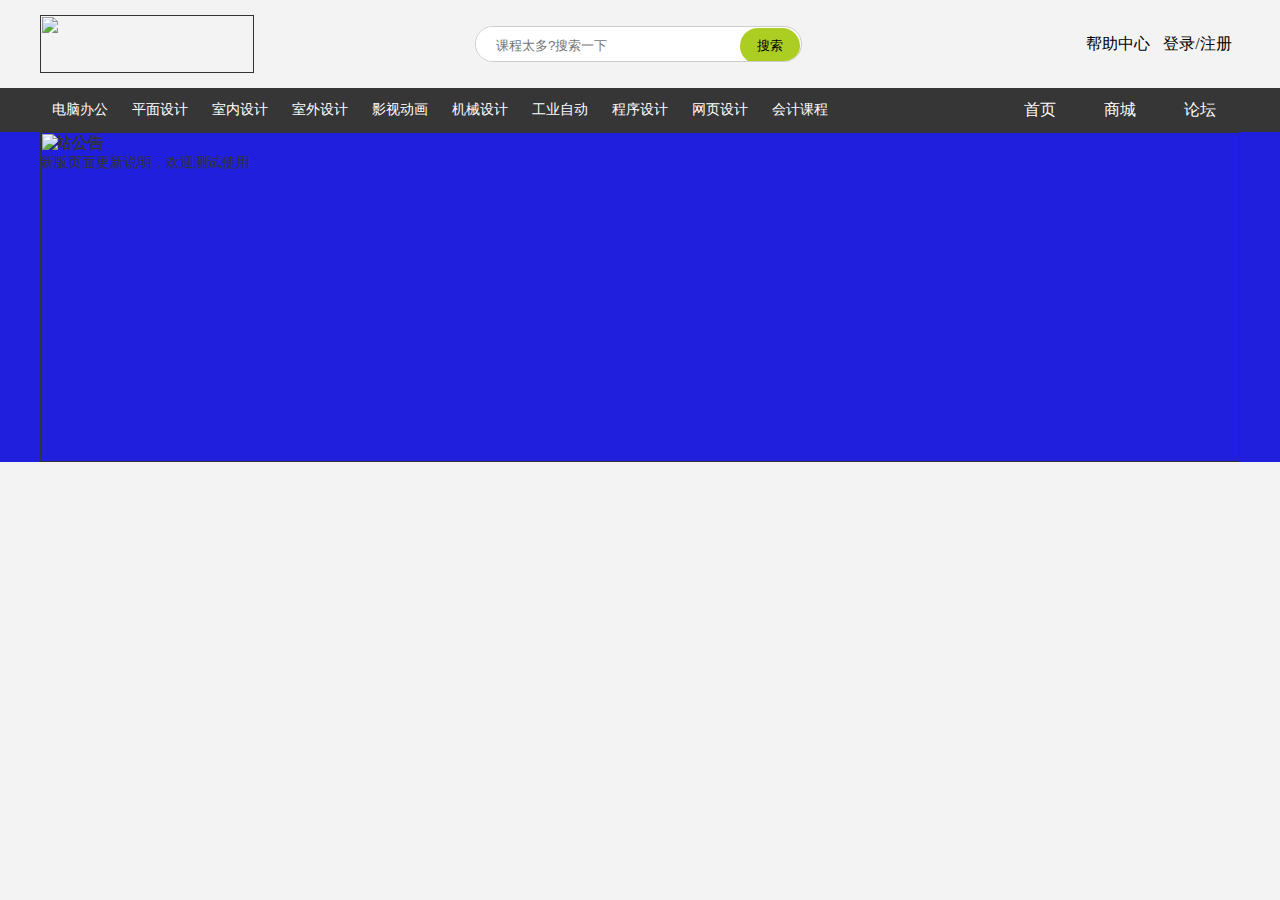
==== 51zxw/51zxw.html @ e31a468f "4-1.2" ====
<!DOCTYPE html>
<html lang="en">
<head>
    <meta charset="UTF-8">
    <meta name="viewport" content="width=device-width, initial-scale=1.0">
    <title>我要自学网</title>
    <link rel="stylesheet" href="css/51zxw.css" />
    <link rel="stylesheet" href="css/reset.css" />
    <script>
         
    </script>
</head>
 <!--模仿网页
        页面分析
        1、页面分区块
        2、找出相同和不同
        3、确定页面宽度
        4、确定字体大小，背景颜色
        5、下载页面中的图片（缓存图片查看器）
    -->
<body>
    <header>
    <!-- logo,搜索框，登录/注册开始  -->
        <div class="content-box h-top">
            <a href="" class="logo"><img src="images/logo.png" width="100%" height="100%"/> </a>
            <form  class="search" method="post">
                <input class="ipu1" type="text" placeholder="课程太多?搜索一下">
                <input class="ipu2" type="submit" value="搜索">
            </form>
            <div class="user">
                <a href="#">帮助中心</a>
                <a href="#">登录/注册</a> 
            </div>
        </div>
    <!-- logo,搜索框，登录/注册结束  -->
    <!-- 导航 start-->
    <nav>
        <div class="content-box nav-box">
            <div class="nav-l">
                <a href="#">电脑办公</a>
                <a href="#">平面设计</a>
                <a href="#">室内设计</a>
                <a href="#">室外设计</a>
                <a href="#">影视动画</a>
                <a href="#">机械设计</a>
                <a href="#">工业自动</a>
                <a href="#">程序设计</a>
                <a href="#">网页设计</a>
                <a href="#">会计课程</a>
            </div>
            <div class="nav-r">
                <a href="#">首页</a>
                <a href="#">商城</a>
                <a href="#">论坛</a>
            </div>
        </div>
    </nav> 
    <!-- 导航 end  -->
    </header>
        <!-- 幻灯片布局（暂时用css代替js) +公告栏-->
        <div class="cs">
            <div class="content-box">
                <div class="hdp-img">
                    <a href="" class="f1">
                        <img src="images/202007250214241206.jpg" 
                        width="100%" height="100%" />
                    </a>
                    <a href="" class="f2">
                        <img src="images/202007061152240052.jpg" 
                        width="100%" height="100%" />
                    </a>
                    <a href="" class="f3">
                        <img src="images/202007200146133189.jpg" 
                        width="100%" height="100%" />
                    </a>
                </div>
                <div class="wzgg">
                    <h3>网站公告</h3>
                    <ul>
                        <li><a href="#">新版页面更新说明，欢迎测试使用</a></li>
                    </ul>
                </div>
            </div>
        <!-- 幻灯片布局结束 -->   
        <!-- /* 课程分类  开始 */ -->
            <!-- <div class="ycpxb content-box">
                <a href="#"></a>
                <a href="#"></a>
                <a href="#"></a>
                <a href="#"></a>
                <a href="#"></a>
            </div> -->
        <!-- /* 课程分类  结束*/ -->
</body>
</html>
---- 51zxw/css/51zxw.css ----
body{
    background-color: #f3f3f3;font-size: 14px;
}
/*特殊——自己加的*/

/*公共样式——class*/
.content-box{
    width: 1200px;margin: 0 auto;
}
/* 公共样式 */

/* logo,搜索框，登录/注册开始   */
.h-top{
    height: 88px;position: relative;
}
.h-top .logo{
    height: 58px;width: 214px;display: block;
    position: absolute;
    left:0;top:15px;
}
.h-top .search{
    width: 327px;height: 36px;border: 1px solid #ccc;
    border-radius: 18px 18px 18px 18px;
    background: #fff;
    position: absolute;
    left:50%;margin-left: -165px;top: 26px;
    overflow: hidden;
}
.h-top .search .ipu1{
    width: 260px;height: 36px;border: none;padding: 0 20px;
}
.h-top .search .ipu2{
    width: 60px;height: 36px;border: none;border-radius: 20px;
    background: #acce22;
}
.h-top .user{
    width: 160px;height: 28px;line-height: 28px;
    position: absolute;
    right: 0;
    top:30px;
}
.h-top .user a{
    display: inline-block;width: 76px;height: 28px;text-align: center;
    font-size: 16px;color: #000;
}
/* logo,搜索框，登录/注册结束 */
/* 导航 start*/
nav{
    background: #363636;
}
nav .nav-box{
    height: 44px;line-height: 44px;text-align: center;
}
.nav-box .nav-l{
    width: 800px;
}
.nav-box a{
    display: block;float: left;
    width: 80px;height: 44px;
    color: #fff;
}
.nav-box .nav-l{
    float: left;
}
.nav-box .nav-l a:hover{
    font-size: 16px;color: #00aeff;
}
.nav-box .nav-r{
    width: 240px;float: right;
}
.nav-box .nav-r a{
    font-size: 16px;
}
.nav-box .nav-r a:hover{
    background: #ca3333;
}
/* 幻灯片开始 */
.cs{
    background: rgb(31, 31, 221);
}
.cs .content-box{
    height: 330px;overflow: hidden;position: relative;
}
.hdp-img{
    width: 3600px;position: absolute;left: 0;
}
.hdp-img a{
    display: block;width: 1200px;height: 330px;
}
/* 幻灯片结束 */
/* 导航 end */
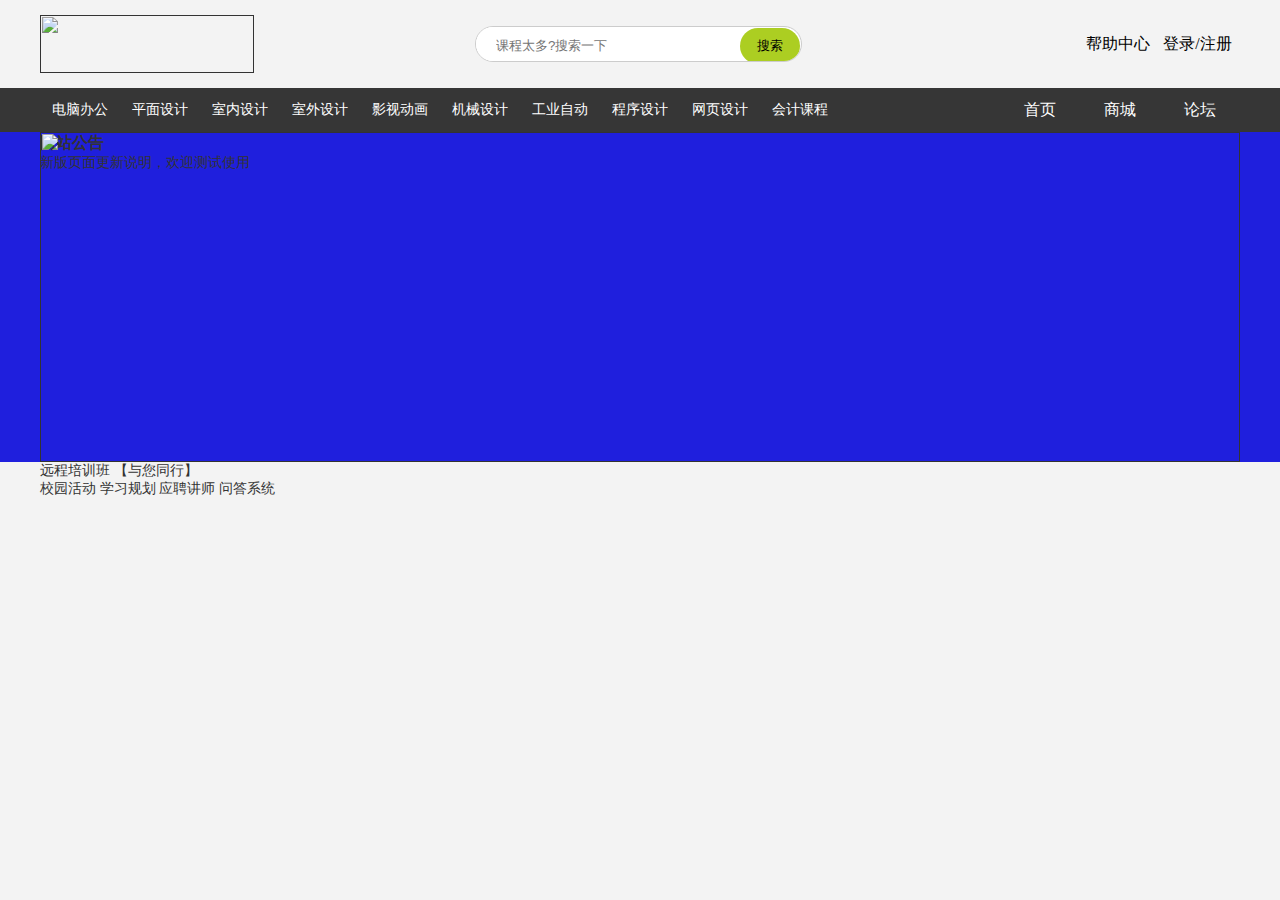
==== commit 0ef76971: "4-1.3" ====
--- a/51zxw/51zxw.html
+++ b/51zxw/51zxw.html
@@ -81,15 +81,26 @@
                     </ul>
                 </div>
             </div>
+        </div>
         <!-- 幻灯片布局结束 -->   
         <!-- /* 课程分类  开始 */ -->
-            <!-- <div class="ycpxb content-box">
-                <a href="#"></a>
-                <a href="#"></a>
-                <a href="#"></a>
-                <a href="#"></a>
-                <a href="#"></a>
-            </div> -->
+            <div class="ycpxb content-box">
+                <a href="#">
+                   <span>远程培训班</span> 
+                </a>
+                <a href="#">
+                    <span>【与您同行】<br>校园活动</span>
+                </a>
+                <a href="#">
+                    <span>学习规划</span>
+                </a>
+                <a href="#">
+                    <span>应聘讲师</span>
+                </a>
+                <a href="#">
+                    <span>问答系统</span>
+                </a>
+            </div>
         <!-- /* 课程分类  结束*/ -->
 </body>
 </html>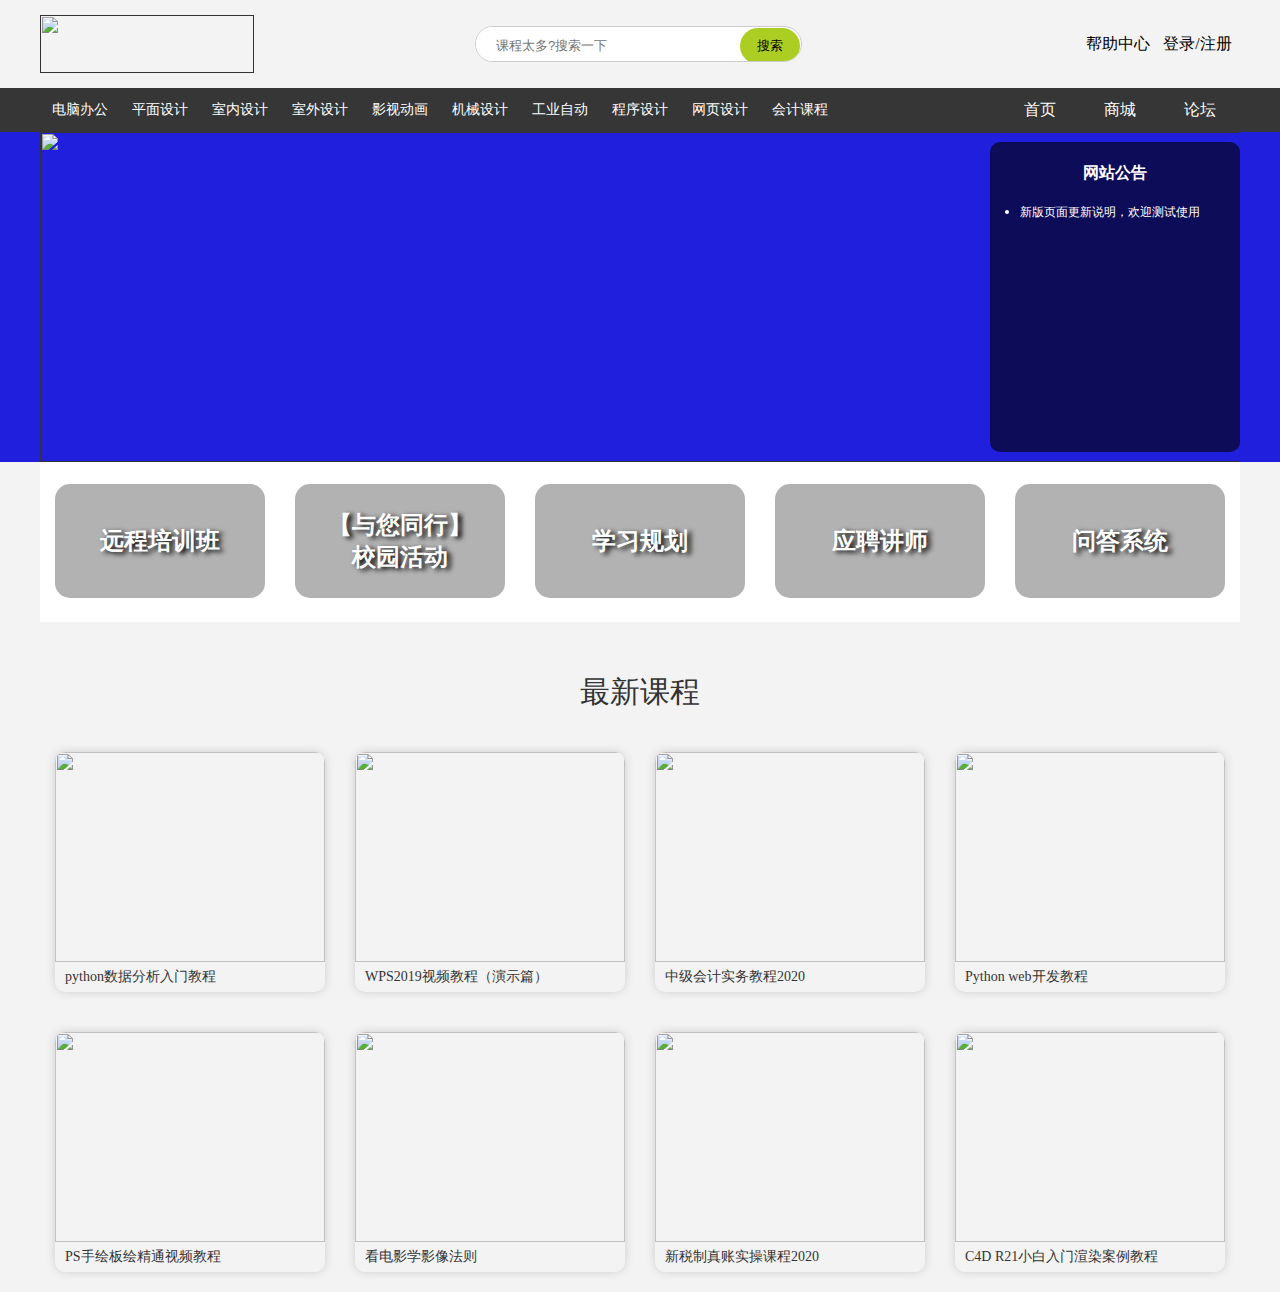
==== commit 233e2348: "6-1.11" ====
--- a/51zxw/51zxw.html
+++ b/51zxw/51zxw.html
@@ -85,22 +85,61 @@
         <!-- 幻灯片布局结束 -->   
         <!-- /* 课程分类  开始 */ -->
             <div class="ycpxb content-box">
-                <a href="#">
+                <a class="a1" href="#">
                    <span>远程培训班</span> 
                 </a>
-                <a href="#">
-                    <span>【与您同行】<br>校园活动</span>
+                <a class="a2" href="#">
+                    <span class="span1">【与您同行】<br>校园活动</span>
                 </a>
-                <a href="#">
+                <a class="a3" href="#">
                     <span>学习规划</span>
                 </a>
-                <a href="#">
+                <a class="a4" href="#">
                     <span>应聘讲师</span>
                 </a>
-                <a href="#">
+                <a class="a5" href="#">
                     <span>问答系统</span>
                 </a>
             </div>
         <!-- /* 课程分类  结束*/ -->
+        <!--最新课程开始 -->
+    <div class="zxkc content-box">
+        <h3 class="m-title">最新课程</h3>
+        <div class="m-list zx-box clearfix">
+            <a href="#">
+                <img src="images/851.jpg">
+                <p>python数据分析入门教程</p>
+            </a>
+            <a href="#">
+                <img src="images/861.jpg">
+                <p>WPS2019视频教程（演示篇）</p>
+            </a>
+            <a href="#">
+                <img src="images/860.jpg">
+                <p>中级会计实务教程2020</p>
+            </a>
+            <a href="#">
+                <img src="images/850.jpg">
+                <p>Python web开发教程</p>
+            </a>
+            <a href="#">
+                <img src="images/859.jpg">
+                <p>PS手绘板绘精通视频教程</p>
+            </a>
+            <a href="#">
+                <img src="images/858.jpg">
+                <p>看电影学影像法则</p>
+            </a>
+            <a href="#">
+                <img src="images/857.jpg">
+                <p>新税制真账实操课程2020</p>
+            </a>
+            <a href="#">
+                <img src="images/849.jpg">
+                <p>C4D R21小白入门渲染案例教程</p>
+            </a>
+        </div>
+    </div>
+        <!-- 最新课程结束 -->
 </body>
 </html>--- a/51zxw/css/51zxw.css
+++ b/51zxw/css/51zxw.css
@@ -6,6 +6,24 @@
 /*公共样式——class*/
 .content-box{
     width: 1200px;margin: 0 auto;
+}
+.m-title{
+    width: 100%;height: 80px;line-height: 80px;text-align: center;font-size: 30px;
+    font-weight: 400;
+    background: url(../images/redline.png) no-repeat center;
+}
+.m-list a{
+    display: block;float: left;border-radius: 10px;box-shadow: 0 0 10px #ccc;
+    overflow: hidden;
+}
+.m-list a p{
+    height: 30px;line-height: 30px;padding: 0 10px;overflow: hidden;
+}
+.m-list a:hover{
+    filter: alpha(opacity=90);
+    -moz-opacity:0.9;
+    opacity:0.9;
+    color: blue;
 }
 /* 公共样式 */
 
@@ -74,6 +92,7 @@
 .nav-box .nav-r a:hover{
     background: #ca3333;
 }
+/* 导航 end */
 /* 幻灯片开始 */
 .cs{
     background: rgb(31, 31, 221);
@@ -87,5 +106,69 @@
 .hdp-img a{
     display: block;width: 1200px;height: 330px;
 }
+/* 网站公告 */
+.cs .content-box .wzgg{
+    height: 310px;width: 250px;background: rgba(0, 0, 0,0.6);
+    border-radius: 10px;
+    position: absolute;right: 0;top: 10px;
+    padding: 20px;
+}
+ .wzgg h3{
+    text-align: center;color: #fff;padding-bottom: 10px;
+ }
+ .cs .content-box .wzgg ul{
+    list-style: disc;color: #fff;padding: 10px;
+ }
+.wzgg ul li a{
+    color: #fff;font-size: 12px;
+}
+/* 网站公告 */
 /* 幻灯片结束 */
-/* 导航 end */
+/* 课程分类开始 */
+.ycpxb{
+    height: 160px;background: #fff;padding-top: 22px;
+}
+.ycpxb a{
+    display: block;
+    width: 210px;height: 114px;float: left;border-radius: 15px;
+    margin: 0 15px;color: #fff;font-size: 24px;font-weight: 700;
+    text-align: center;line-height: 114px;overflow: hidden;
+    background: no-repeat 0 0/100% 100%;
+}
+.ycpxb a:hover{
+    background-size: 110% 110%;color: #fff;
+}
+.ycpxb .a1{
+    background-image: url(../images/otherFun1.jpg);
+}
+.ycpxb .a2{
+    background-image: url(../images/otherFun2.jpg);
+}
+.ycpxb .a3{
+    background-image: url(../images/otherFun3.jpg);
+}
+.ycpxb .a4{
+    background-image: url(../images/otherFun4.jpg);
+}
+.ycpxb .a5{
+    background-image: url(../images/otherFun5.jpg);
+}
+.ycpxb a span{
+    display: block;width: 100%;height: 100%;background: rgba(0, 0, 0,0.3);
+    text-shadow: 4px 2px 5px #000;
+}
+.ycpxb a .span1{
+    line-height: normal;padding-top: 25px;
+}
+/* 课程分类结束*/
+/* 最新课程开始*/
+.zxkc{
+    padding-top: 30px;
+}
+.zx-box a{
+    width: 270px;height: 240px;margin: 20px 15px;
+}
+.zx-box a img{
+    width: 270px;height: 210px;
+}
+/*最新课程结束 */
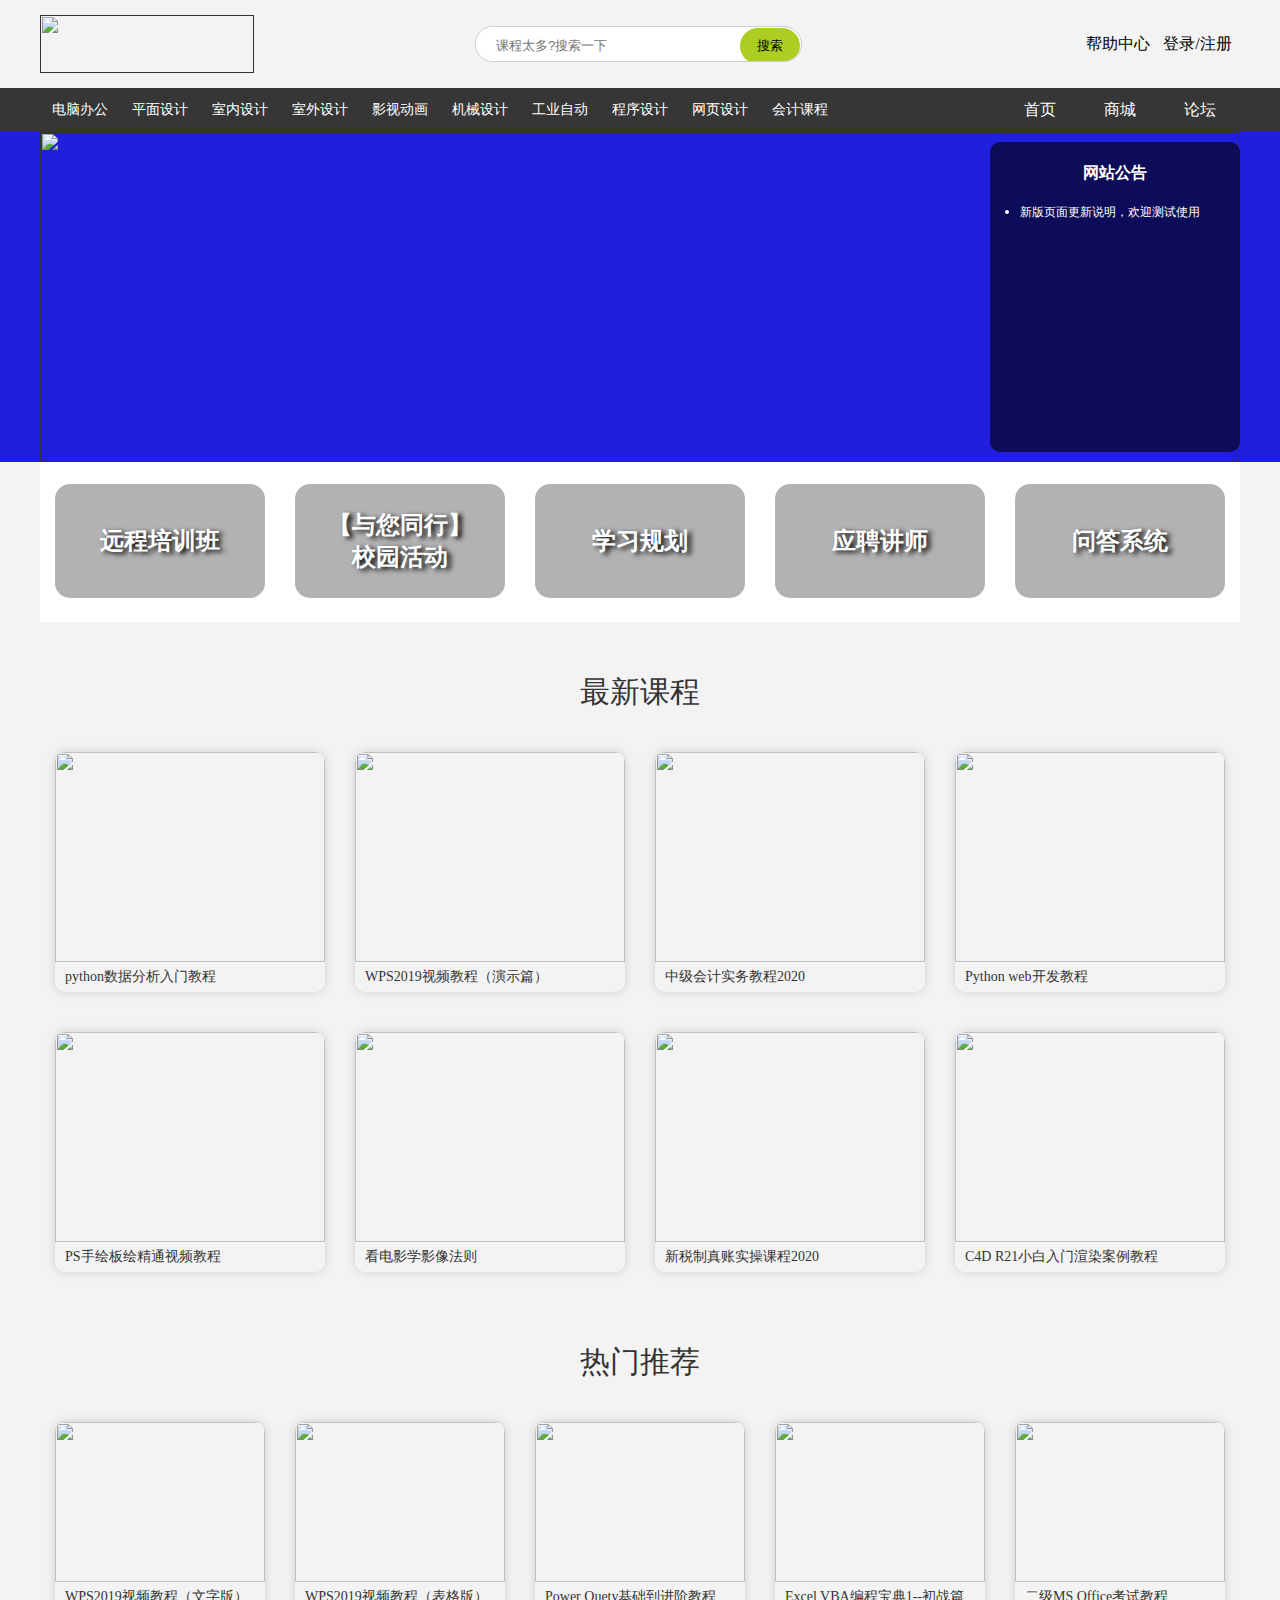
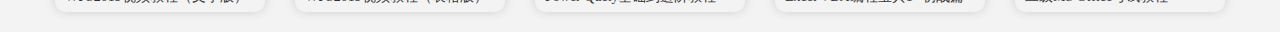
==== commit b1d055d1: "7-1.2" ====
--- a/51zxw/51zxw.html
+++ b/51zxw/51zxw.html
@@ -141,5 +141,32 @@
         </div>
     </div>
         <!-- 最新课程结束 -->
+    <!-- 热门推荐开始 -->
+    <div class="rmtj content-box">
+        <h3 class="m-title">热门推荐</h3>
+        <div class="m-list rm-box clearfix">
+            <a href="#">
+                <img src="images/752.jpg">
+                <p>WPS2019视频教程（文字版）</p>
+            </a>
+            <a href="#">
+                <img src="images/785.jpg">
+                <p>WPS2019视频教程（表格版）</p>
+            </a>
+            <a href="#">
+                <img src="images/770.jpg">
+                <p>Power Quety基础到进阶教程</p>
+            </a>
+            <a href="#">
+                <img src="images/782.jpg">
+                <p>Excel VBA编程宝典1--初战篇</p>
+            </a>
+            <a href="#">
+                <img src="images/724.jpg">
+                <p>二级MS Office考试教程</p>
+            </a>
+        </div>
+    </div>
+    <!-- 热门推荐结束 -->
 </body>
 </html>--- a/51zxw/css/51zxw.css
+++ b/51zxw/css/51zxw.css
@@ -15,6 +15,9 @@
 .m-list a{
     display: block;float: left;border-radius: 10px;box-shadow: 0 0 10px #ccc;
     overflow: hidden;
+}
+.m-list a img{
+    width: 100%;
 }
 .m-list a p{
     height: 30px;line-height: 30px;padding: 0 10px;overflow: hidden;
@@ -169,6 +172,17 @@
     width: 270px;height: 240px;margin: 20px 15px;
 }
 .zx-box a img{
-    width: 270px;height: 210px;
+    height: 210px;
 }
 /*最新课程结束 */
+/* 热门推荐开始 */
+.rmtj{
+    padding-top: 30px;
+}
+.rm-box a{
+    width: 210px;height: 190px;margin: 20px 15px;
+}
+.rm-box a img{
+    height: 160px;
+}
+/* 热门推荐结束 */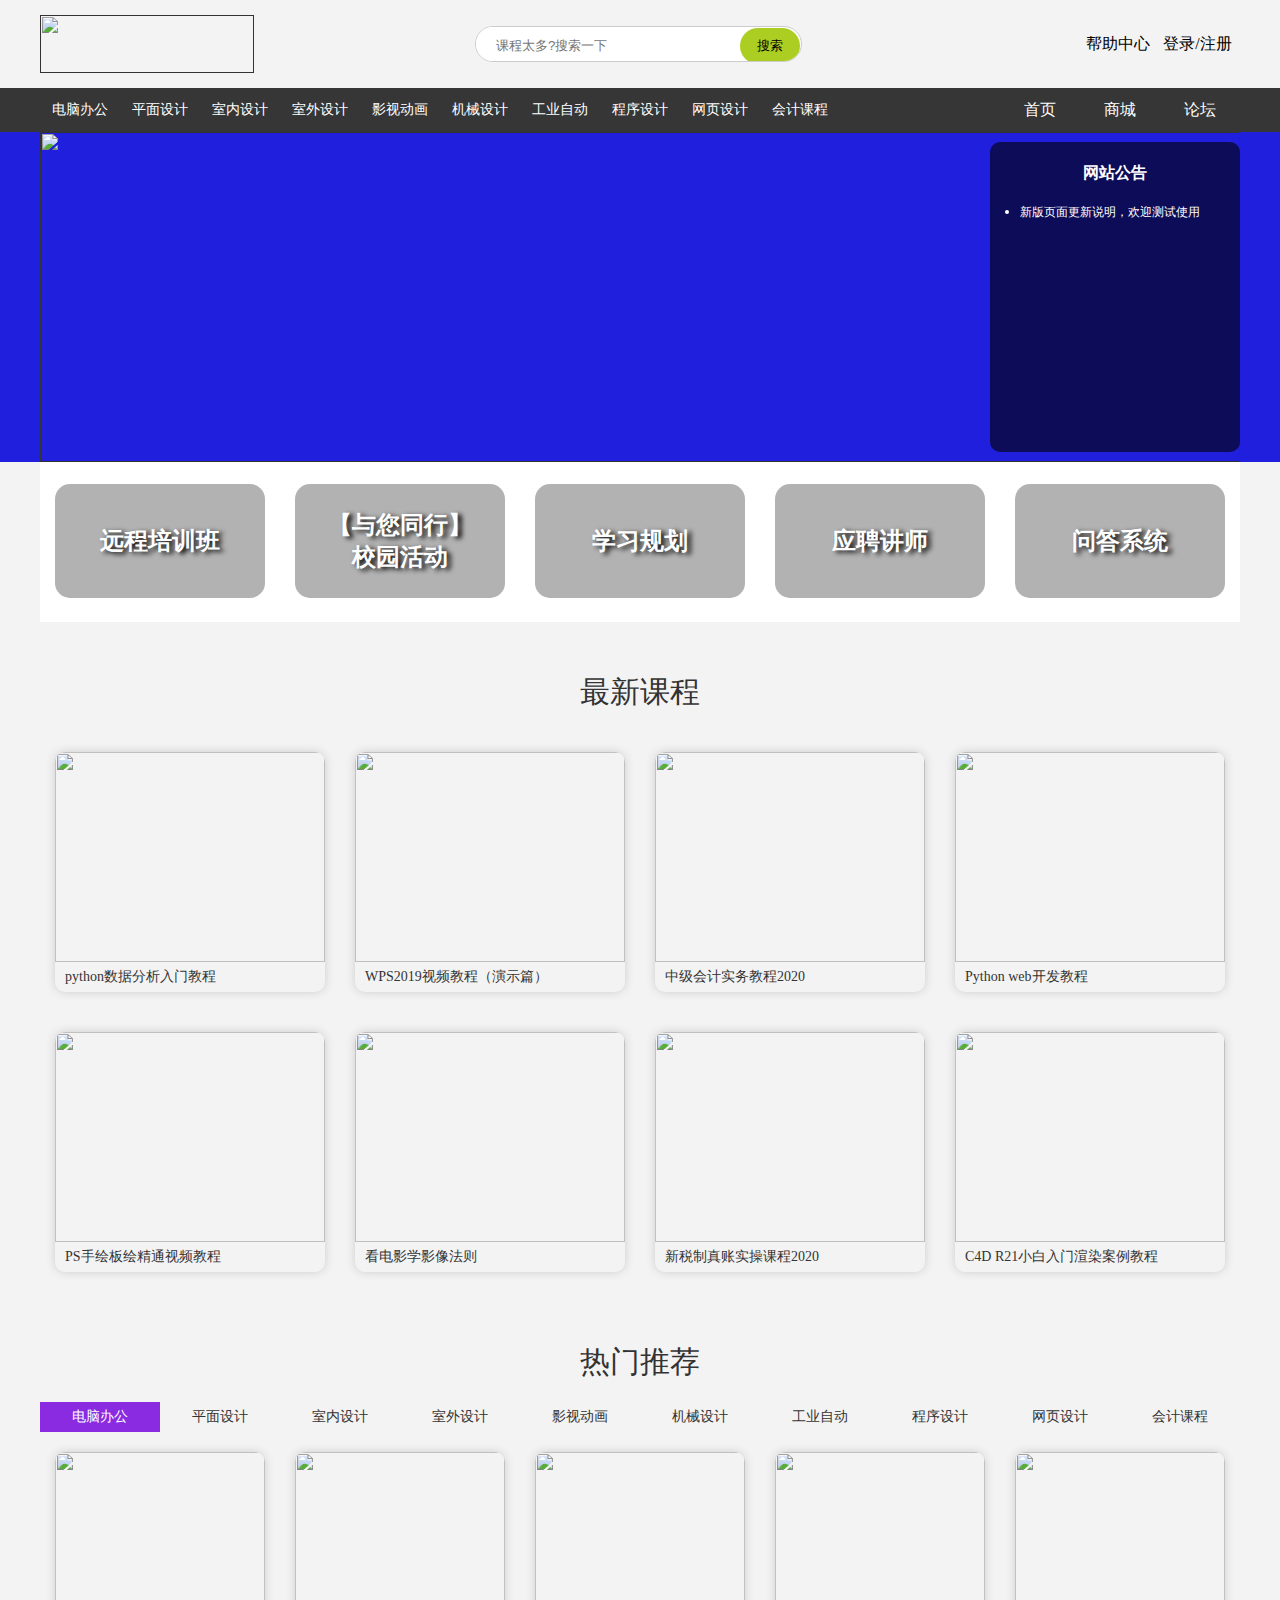
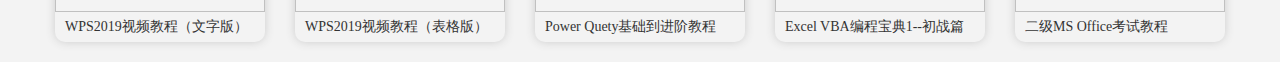
==== commit 15a59505: "6-2.1" ====
--- a/51zxw/51zxw.html
+++ b/51zxw/51zxw.html
@@ -144,6 +144,18 @@
     <!-- 热门推荐开始 -->
     <div class="rmtj content-box">
         <h3 class="m-title">热门推荐</h3>
+        <div class="rm-nav clearfix"><!-- 导航条暂时做不出跳转 -->
+            <a href="#" class="rm-a">电脑办公</a>            
+            <a href="#" class="rm-b">平面设计</a>
+            <a href="#" class="rm-b">室内设计</a>
+            <a href="#" class="rm-b">室外设计</a>
+            <a href="#" class="rm-b">影视动画</a>
+            <a href="#" class="rm-b">机械设计</a>
+            <a href="#" class="rm-b">工业自动</a>
+            <a href="#" class="rm-b">程序设计</a>
+            <a href="#" class="rm-b">网页设计</a>
+            <a href="#" class="rm-b">会计课程</a>
+        </div>
         <div class="m-list rm-box clearfix">
             <a href="#">
                 <img src="images/752.jpg">
--- a/51zxw/css/51zxw.css
+++ b/51zxw/css/51zxw.css
@@ -185,4 +185,11 @@
 .rm-box a img{
     height: 160px;
 }
-/* 热门推荐结束 */+.rm-nav a{
+    display: block;width: 120px;height: 30px;line-height: 30px;
+    text-align: center;float: left;
+}
+.rm-nav .rm-a{
+    background: blueviolet;color: #fff;
+}
+/* 热门推荐结束 */
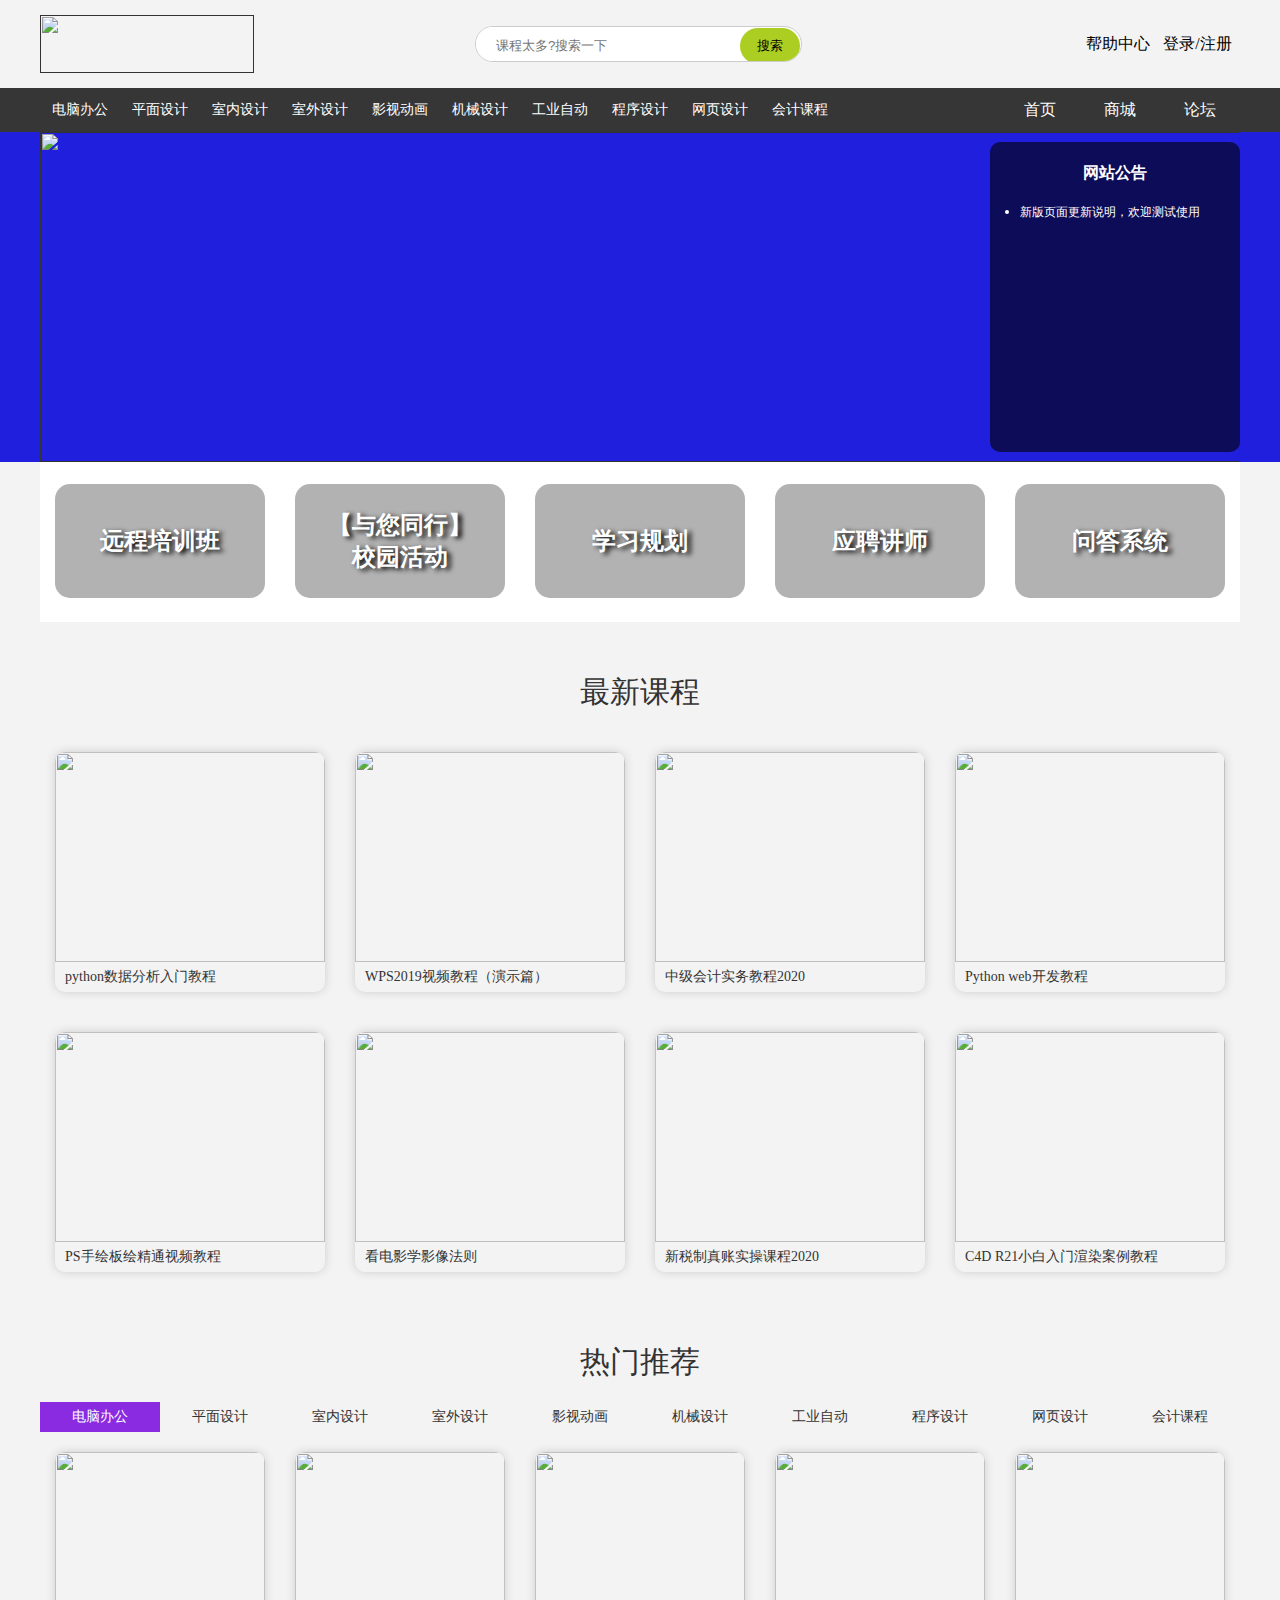
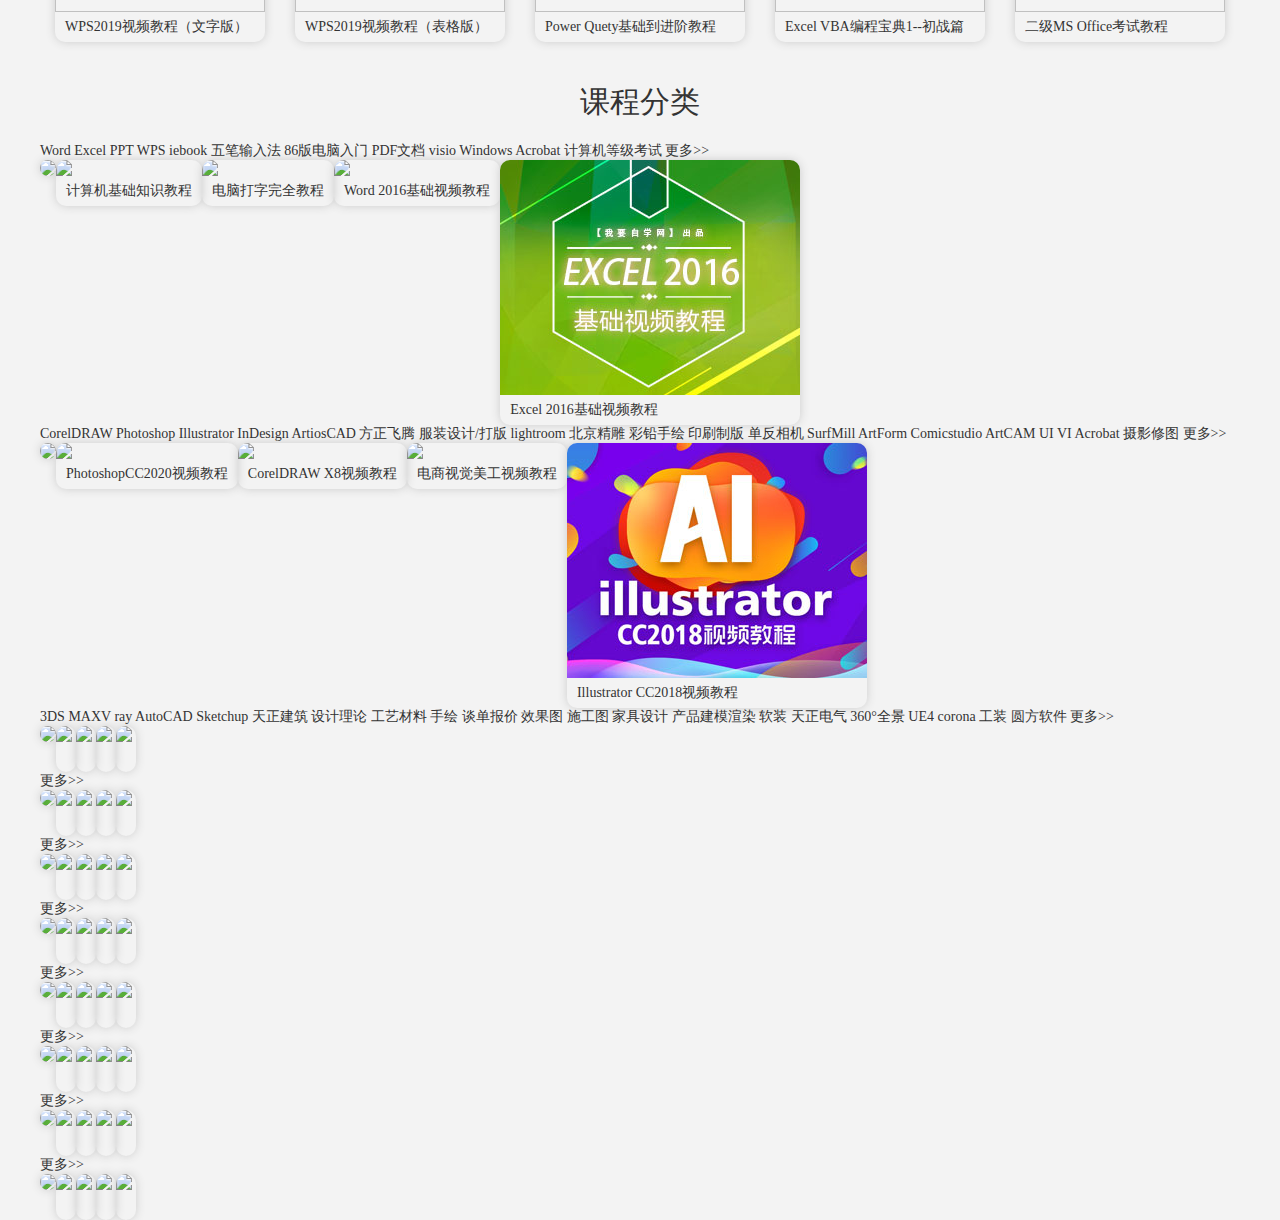
==== commit a47299bf: "8-4.2" ====
--- a/51zxw/51zxw.html
+++ b/51zxw/51zxw.html
@@ -6,11 +6,13 @@
     <title>我要自学网</title>
     <link rel="stylesheet" href="css/51zxw.css" />
     <link rel="stylesheet" href="css/reset.css" />
+    <link rel="icon" type="image/x-icon" href="images/log.ico" />
     <script>
+
          
     </script>
 </head>
- <!--模仿网页
+ <!--模仿网页 
         页面分析
         1、页面分区块
         2、找出相同和不同
@@ -180,5 +182,490 @@
         </div>
     </div>
     <!-- 热门推荐结束 -->
+    <!-- 课程分类开始 -->
+<article class="sec-1">
+<section>
+    <div class="kcfl content-box">
+        <h3 class="m-title">课程分类</h3>
+        <div class="kc-nav  content-box">
+            <a class="n-a" href="#">Word</a>
+            <a class="n-a" href="#">Excel</a>
+            <a class="n-a" href="#">PPT</a>
+            <a class="n-a" href="#">WPS</a>
+            <a class="n-a" href="#">iebook</a>
+            <a class="n-a" href="#">五笔输入法</a>
+            <a class="n-a" href="#">86版电脑入门</a>
+            <a class="n-a" href="#">PDF文档</a>
+            <a class="n-a" href="#">visio</a>
+            <a class="n-a" href="#">Windows</a>
+            <a class="n-a" href="#">Acrobat</a>
+            <a class="n-a" href="#">计算机等级考试</a>
+            <a class="n-b" href="#">更多>></a>
+        </div>
+        <div class="m-list kc-box clearfix">
+            <a href="#" class="kc-a">
+                <img src="images/class1.jpg">
+            </a>
+            <a href="#" class="kc-b">
+                <img src="images/354.jpg">
+                <p>计算机基础知识教程</p>
+            </a>
+            <a href="#" class="kc-b">
+                <img src="images/626.jpg">
+                <p>电脑打字完全教程</p>
+            </a>
+            <a href="#" class="kc-b">
+                <img src="images/631.jpg">
+                <p>Word 2016基础视频教程</p>
+            </a>
+            <a href="#" class="kc-b">
+                <img src="images/649.jpg">
+                <p>Excel 2016基础视频教程</p>
+            </a>
+        </div>
+    </div>
+</section>
+<section>
+    <div class="kcfl content-box">
+        <div class="kc-nav  content-box">
+            <a class="n-a" href="#">CorelDRAW</a>
+            <a class="n-a" href="#">Photoshop</a>
+            <a class="n-a" href="#">Illustrator</a>
+            <a class="n-a" href="#">InDesign</a>
+            <a class="n-a" href="#">ArtiosCAD</a>
+            <a class="n-a" href="#">方正飞腾</a>
+            <a class="n-a" href="#">服装设计/打版</a>
+            <a class="n-a" href="#">lightroom</a>
+            <a class="n-a" href="#">北京精雕</a>
+            <a class="n-a" href="#">彩铅手绘</a>
+            <a class="n-a" href="#">印刷制版</a>
+            <a class="n-a" href="#">单反相机</a>
+            <a class="n-a" href="#">SurfMill</a>
+            <a class="n-a" href="#">ArtForm</a>
+            <a class="n-a" href="#">Comicstudio</a>
+            <a class="n-a" href="#">ArtCAM</a>
+            <a class="n-a" href="#">UI</a>
+            <a class="n-a" href="#">VI</a>
+            <a class="n-a" href="#">Acrobat</a>
+            <a class="n-a" href="#">摄影修图</a>
+            <a class="n-b" href="#">更多>></a>
+        </div>
+        <div class="m-list kc-box clearfix">
+            <a href="#" class="kc-a">
+                <img src="images/class2.jpg">
+            </a>
+            <a href="#" class="kc-b">
+                <img src="images/844.jpg">
+                <p>PhotoshopCC2020视频教程</p>
+            </a>
+            <a href="#" class="kc-b">
+                <img src="images/663.jpg">
+                <p>CorelDRAW X8视频教程</p>
+            </a>
+            <a href="#" class="kc-b">
+                <img src="images/766.jpg">
+                <p>电商视觉美工视频教程</p>
+            </a>
+            <a href="#" class="kc-b">
+                <img src="images/700.jpg">
+                <p>Illustrator CC2018视频教程</p>
+            </a>
+        </div>
+    </div>
+</section>
+<section>
+    <div class="kcfl content-box">
+        <div class="kc-nav  content-box">
+            <a class="n-a" href="#">3DS</a>
+            <a class="n-a" href="#">MAXV</a>
+            <a class="n-a" href="#">ray</a>
+            <a class="n-a" href="#">AutoCAD</a>
+            <a class="n-a" href="#">Sketchup</a>
+            <a class="n-a" href="#">天正建筑</a>
+            <a class="n-a" href="#">设计理论</a>
+            <a class="n-a" href="#">工艺材料</a>
+            <a class="n-a" href="#">手绘</a>
+            <a class="n-a" href="#">谈单报价</a>
+            <a class="n-a" href="#">效果图</a>
+            <a class="n-a" href="#">施工图</a>
+            <a class="n-a" href="#">家具设计</a>
+            <a class="n-a" href="#">产品建模渲染</a>
+            <a class="n-a" href="#">软装</a>
+            <a class="n-a" href="#">天正电气</a>
+            <a class="n-a" href="#">360°全景</a>
+            <a class="n-a" href="#">UE4</a>
+            <a class="n-a" href="#">corona</a>
+            <a class="n-a" href="#">工装</a>
+            <a class="n-a" href="#">圆方软件</a>
+            <a class="n-b" href="#">更多>></a>
+        </div>
+        <div class="m-list kc-box clearfix">
+            <a href="#" class="kc-a">
+                <img src="images">
+            </a>
+            <a href="#" class="kc-b">
+                <img src="images">
+                <p></p>
+            </a>
+            <a href="#" class="kc-b">
+                <img src="images">
+                <p></p>
+            </a>
+            <a href="#" class="kc-b">
+                <img src="images">
+                <p></p>
+            </a>
+            <a href="#" class="kc-b">
+                <img src="images">
+                <p></p>
+            </a>
+        </div>
+    </div>
+</section>
+<section>
+    <div class="kcfl content-box">
+        <div class="kc-nav  content-box">
+            <a class="n-a" href="#"></a>
+            <a class="n-a" href="#"></a>
+            <a class="n-a" href="#"></a>
+            <a class="n-a" href="#"></a>
+            <a class="n-a" href="#"></a>
+            <a class="n-a" href="#"></a>
+            <a class="n-a" href="#"></a>
+            <a class="n-a" href="#"></a>
+            <a class="n-a" href="#"></a>
+            <a class="n-a" href="#"></a>
+            <a class="n-a" href="#"></a>
+            <a class="n-a" href="#"></a>
+            <a class="n-a" href="#"></a>
+            <a class="n-a" href="#"></a>
+            <a class="n-a" href="#"></a>
+            <a class="n-a" href="#"></a>
+            <a class="n-a" href="#"></a>
+            <a class="n-a" href="#"></a>
+            <a class="n-a" href="#"></a>
+            <a class="n-a" href="#"></a>
+            <a class="n-b" href="#">更多>></a>
+        </div>
+
+        <div class="m-list kc-box clearfix">
+            <a href="#" class="kc-a">
+                <img src="images">
+            </a>
+            <a href="#" class="kc-b">
+                <img src="images">
+                <p></p>
+            </a>
+            <a href="#" class="kc-b">
+                <img src="images">
+                <p></p>
+            </a>
+            <a href="#" class="kc-b">
+                <img src="images">
+                <p></p>
+            </a>
+            <a href="#" class="kc-b">
+                <img src="images">
+                <p></p>
+            </a>
+        </div>
+    </div>
+</section>
+<section>
+    <div class="kcfl content-box">
+        <div class="kc-nav  content-box">
+            <a class="n-a" href="#"></a>
+            <a class="n-a" href="#"></a>
+            <a class="n-a" href="#"></a>
+            <a class="n-a" href="#"></a>
+            <a class="n-a" href="#"></a>
+            <a class="n-a" href="#"></a>
+            <a class="n-a" href="#"></a>
+            <a class="n-a" href="#"></a>
+            <a class="n-a" href="#"></a>
+            <a class="n-a" href="#"></a>
+            <a class="n-a" href="#"></a>
+            <a class="n-a" href="#"></a>
+            <a class="n-a" href="#"></a>
+            <a class="n-a" href="#"></a>
+            <a class="n-a" href="#"></a>
+            <a class="n-a" href="#"></a>
+            <a class="n-a" href="#"></a>
+            <a class="n-a" href="#"></a>
+            <a class="n-a" href="#"></a>
+            <a class="n-a" href="#"></a>
+            <a class="n-b" href="#">更多>></a>
+        </div>
+
+        <div class="m-list kc-box clearfix">
+            <a href="#" class="kc-a">
+                <img src="images">
+            </a>
+            <a href="#" class="kc-b">
+                <img src="images">
+                <p></p>
+            </a>
+            <a href="#" class="kc-b">
+                <img src="images">
+                <p></p>
+            </a>
+            <a href="#" class="kc-b">
+                <img src="images">
+                <p></p>
+            </a>
+            <a href="#" class="kc-b">
+                <img src="images">
+                <p></p>
+            </a>
+        </div>
+    </div>
+</section>
+<section>
+    <div class="kcfl content-box">
+        <div class="kc-nav  content-box">
+            <a class="n-a" href="#"></a>
+            <a class="n-a" href="#"></a>
+            <a class="n-a" href="#"></a>
+            <a class="n-a" href="#"></a>
+            <a class="n-a" href="#"></a>
+            <a class="n-a" href="#"></a>
+            <a class="n-a" href="#"></a>
+            <a class="n-a" href="#"></a>
+            <a class="n-a" href="#"></a>
+            <a class="n-a" href="#"></a>
+            <a class="n-a" href="#"></a>
+            <a class="n-a" href="#"></a>
+            <a class="n-a" href="#"></a>
+            <a class="n-a" href="#"></a>
+            <a class="n-a" href="#"></a>
+            <a class="n-a" href="#"></a>
+            <a class="n-a" href="#"></a>
+            <a class="n-a" href="#"></a>
+            <a class="n-a" href="#"></a>
+            <a class="n-a" href="#"></a>
+            <a class="n-b" href="#">更多>></a>
+        </div>
+
+        <div class="m-list kc-box clearfix">
+            <a href="#" class="kc-a">
+                <img src="images">
+            </a>
+            <a href="#" class="kc-b">
+                <img src="images">
+                <p></p>
+            </a>
+            <a href="#" class="kc-b">
+                <img src="images">
+                <p></p>
+            </a>
+            <a href="#" class="kc-b">
+                <img src="images">
+                <p></p>
+            </a>
+            <a href="#" class="kc-b">
+                <img src="images">
+                <p></p>
+            </a>
+        </div>
+    </div>
+</section>
+<section>
+    <div class="kcfl content-box">
+        <div class="kc-nav  content-box">
+            <a class="n-a" href="#"></a>
+            <a class="n-a" href="#"></a>
+            <a class="n-a" href="#"></a>
+            <a class="n-a" href="#"></a>
+            <a class="n-a" href="#"></a>
+            <a class="n-a" href="#"></a>
+            <a class="n-a" href="#"></a>
+            <a class="n-a" href="#"></a>
+            <a class="n-a" href="#"></a>
+            <a class="n-a" href="#"></a>
+            <a class="n-a" href="#"></a>
+            <a class="n-a" href="#"></a>
+            <a class="n-a" href="#"></a>
+            <a class="n-a" href="#"></a>
+            <a class="n-a" href="#"></a>
+            <a class="n-a" href="#"></a>
+            <a class="n-a" href="#"></a>
+            <a class="n-a" href="#"></a>
+            <a class="n-a" href="#"></a>
+            <a class="n-a" href="#"></a>
+            <a class="n-b" href="#">更多>></a>
+        </div>
+
+        <div class="m-list kc-box clearfix">
+            <a href="#" class="kc-a">
+                <img src="images">
+            </a>
+            <a href="#" class="kc-b">
+                <img src="images">
+                <p></p>
+            </a>
+            <a href="#" class="kc-b">
+                <img src="images">
+                <p></p>
+            </a>
+            <a href="#" class="kc-b">
+                <img src="images">
+                <p></p>
+            </a>
+            <a href="#" class="kc-b">
+                <img src="images">
+                <p></p>
+            </a>
+        </div>
+    </div>
+</section>
+<section>
+    <div class="kcfl content-box">
+        <div class="kc-nav  content-box">
+            <a class="n-a" href="#"></a>
+            <a class="n-a" href="#"></a>
+            <a class="n-a" href="#"></a>
+            <a class="n-a" href="#"></a>
+            <a class="n-a" href="#"></a>
+            <a class="n-a" href="#"></a>
+            <a class="n-a" href="#"></a>
+            <a class="n-a" href="#"></a>
+            <a class="n-a" href="#"></a>
+            <a class="n-a" href="#"></a>
+            <a class="n-a" href="#"></a>
+            <a class="n-a" href="#"></a>
+            <a class="n-a" href="#"></a>
+            <a class="n-a" href="#"></a>
+            <a class="n-a" href="#"></a>
+            <a class="n-a" href="#"></a>
+            <a class="n-a" href="#"></a>
+            <a class="n-a" href="#"></a>
+            <a class="n-a" href="#"></a>
+            <a class="n-a" href="#"></a>
+            <a class="n-b" href="#">更多>></a>
+        </div>
+
+        <div class="m-list kc-box clearfix">
+            <a href="#" class="kc-a">
+                <img src="images">
+            </a>
+            <a href="#" class="kc-b">
+                <img src="images">
+                <p></p>
+            </a>
+            <a href="#" class="kc-b">
+                <img src="images">
+                <p></p>
+            </a>
+            <a href="#" class="kc-b">
+                <img src="images">
+                <p></p>
+            </a>
+            <a href="#" class="kc-b">
+                <img src="images">
+                <p></p>
+            </a>
+        </div>
+    </div>
+</section>
+<section>
+    <div class="kcfl content-box">
+        <div class="kc-nav  content-box">
+            <a class="n-a" href="#"></a>
+            <a class="n-a" href="#"></a>
+            <a class="n-a" href="#"></a>
+            <a class="n-a" href="#"></a>
+            <a class="n-a" href="#"></a>
+            <a class="n-a" href="#"></a>
+            <a class="n-a" href="#"></a>
+            <a class="n-a" href="#"></a>
+            <a class="n-a" href="#"></a>
+            <a class="n-a" href="#"></a>
+            <a class="n-a" href="#"></a>
+            <a class="n-a" href="#"></a>
+            <a class="n-a" href="#"></a>
+            <a class="n-a" href="#"></a>
+            <a class="n-a" href="#"></a>
+            <a class="n-a" href="#"></a>
+            <a class="n-a" href="#"></a>
+            <a class="n-a" href="#"></a>
+            <a class="n-a" href="#"></a>
+            <a class="n-a" href="#"></a>
+            <a class="n-b" href="#">更多>></a>
+        </div>
+
+        <div class="m-list kc-box clearfix">
+            <a href="#" class="kc-a">
+                <img src="images">
+            </a>
+            <a href="#" class="kc-b">
+                <img src="images">
+                <p></p>
+            </a>
+            <a href="#" class="kc-b">
+                <img src="images">
+                <p></p>
+            </a>
+            <a href="#" class="kc-b">
+                <img src="images">
+                <p></p>
+            </a>
+            <a href="#" class="kc-b">
+                <img src="images">
+                <p></p>
+            </a>
+        </div>
+    </div>
+</section>
+<section>
+    <div class="kcfl content-box">
+        <div class="kc-nav  content-box">
+            <a class="n-a" href="#"></a>
+            <a class="n-a" href="#"></a>
+            <a class="n-a" href="#"></a>
+            <a class="n-a" href="#"></a>
+            <a class="n-a" href="#"></a>
+            <a class="n-a" href="#"></a>
+            <a class="n-a" href="#"></a>
+            <a class="n-a" href="#"></a>
+            <a class="n-a" href="#"></a>
+            <a class="n-a" href="#"></a>
+            <a class="n-a" href="#"></a>
+            <a class="n-a" href="#"></a>
+            <a class="n-a" href="#"></a>
+            <a class="n-a" href="#"></a>
+            <a class="n-a" href="#"></a>
+            <a class="n-a" href="#"></a>
+            <a class="n-a" href="#"></a>
+            <a class="n-a" href="#"></a>
+            <a class="n-a" href="#"></a>
+            <a class="n-a" href="#"></a>
+            <a class="n-b" href="#">更多>></a>
+        </div>
+
+        <div class="m-list kc-box clearfix">
+            <a href="#" class="kc-a">
+                <img src="images">
+            </a>
+            <a href="#" class="kc-b">
+                <img src="images">
+                <p></p>
+            </a>
+            <a href="#" class="kc-b">
+                <img src="images">
+                <p></p>
+            </a>
+            <a href="#" class="kc-b">
+                <img src="images">
+                <p></p>
+            </a>
+            <a href="#" class="kc-b">
+                <img src="images">
+                <p></p>
+            </a>
+        </div>
+    </div>
+</section>
+</article>
+    <!-- 课程分类结束 -->
 </body>
 </html>--- a/51zxw/css/51zxw.css
+++ b/51zxw/css/51zxw.css
@@ -192,4 +192,5 @@
 .rm-nav .rm-a{
     background: blueviolet;color: #fff;
 }
+
 /* 热门推荐结束 */
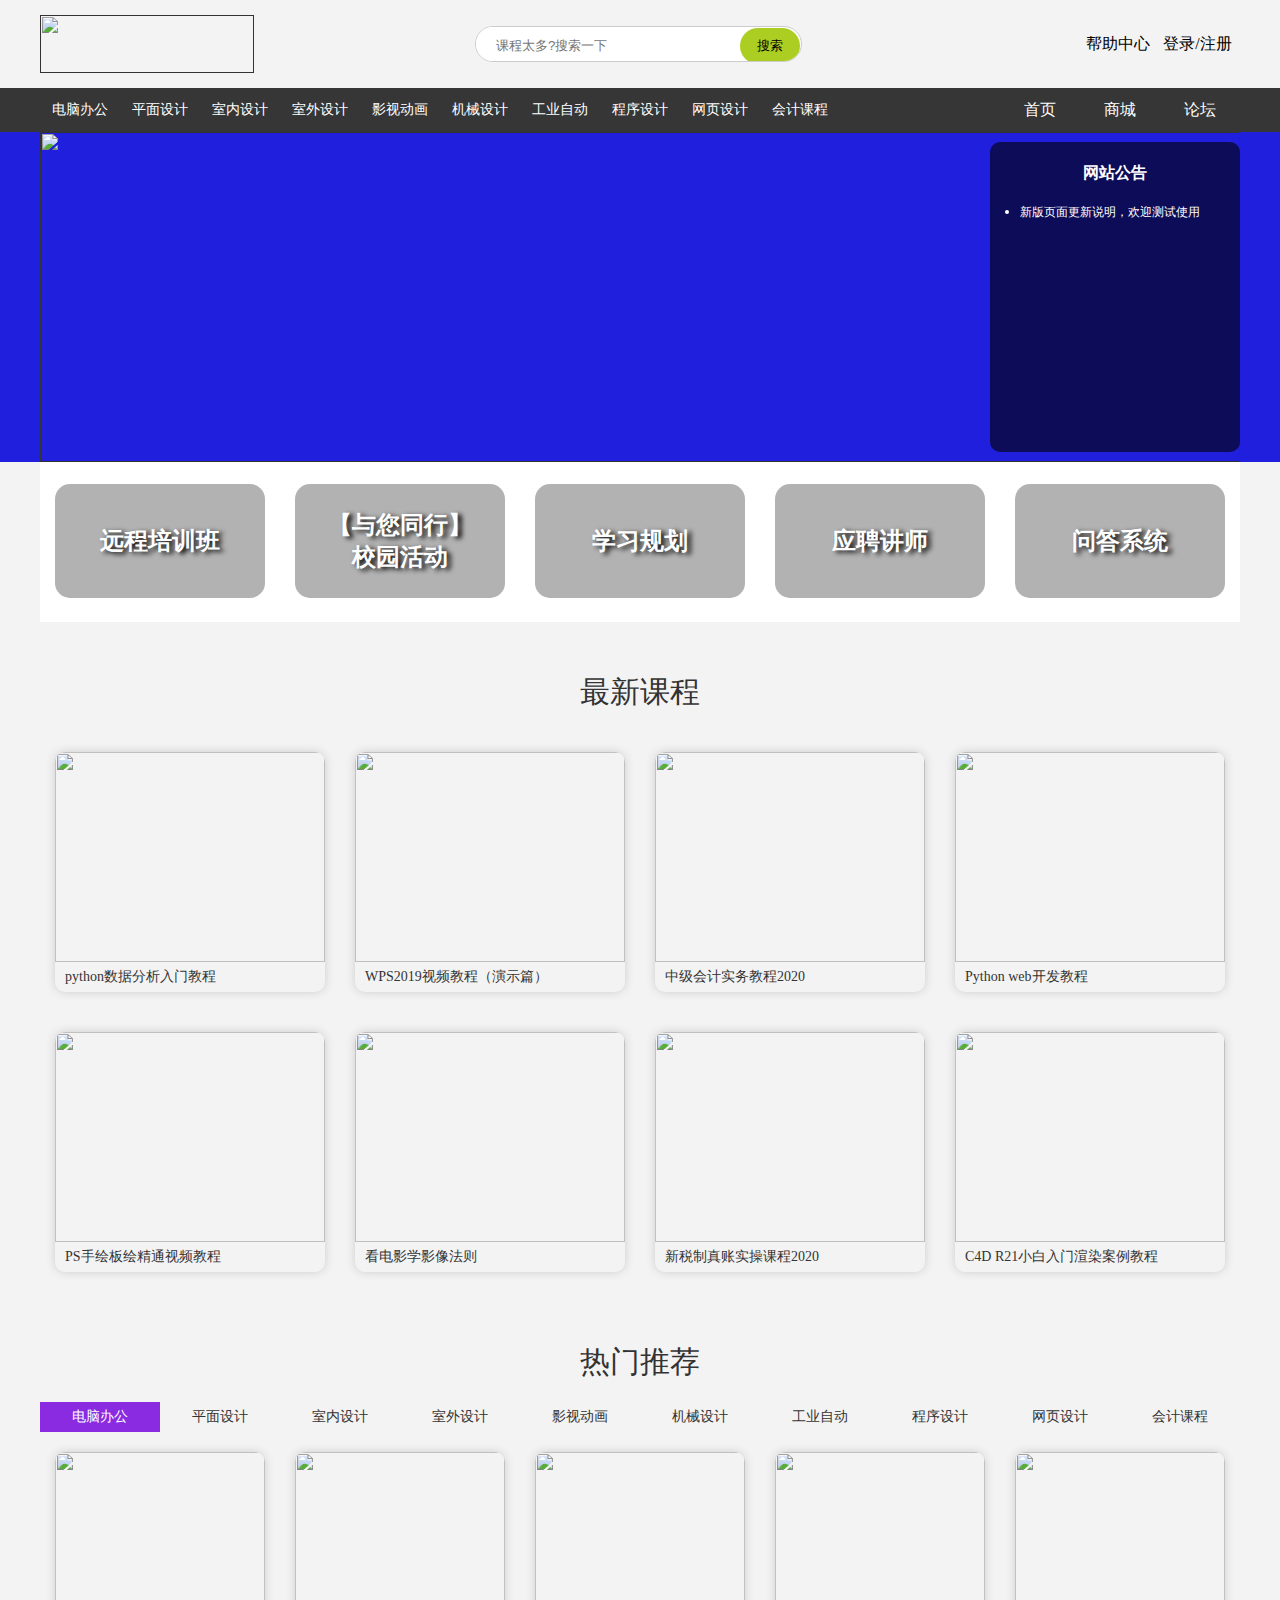
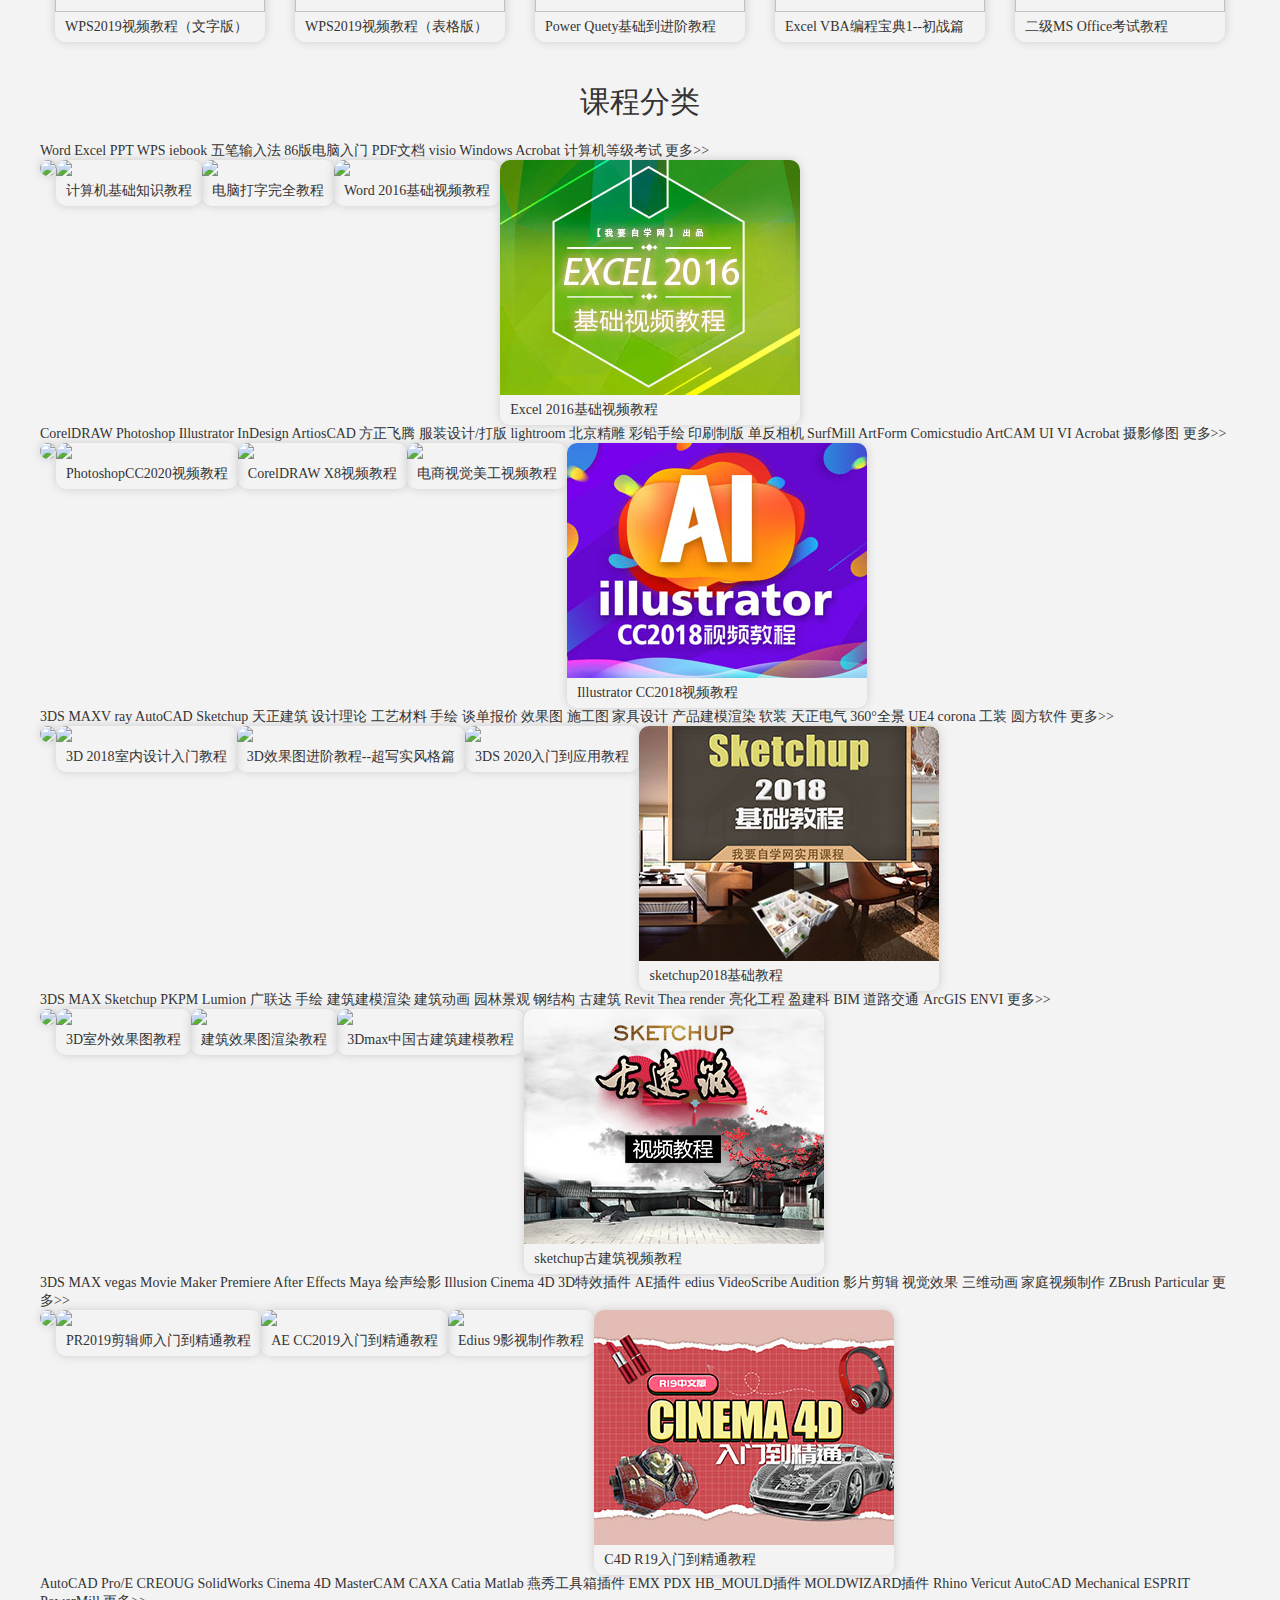
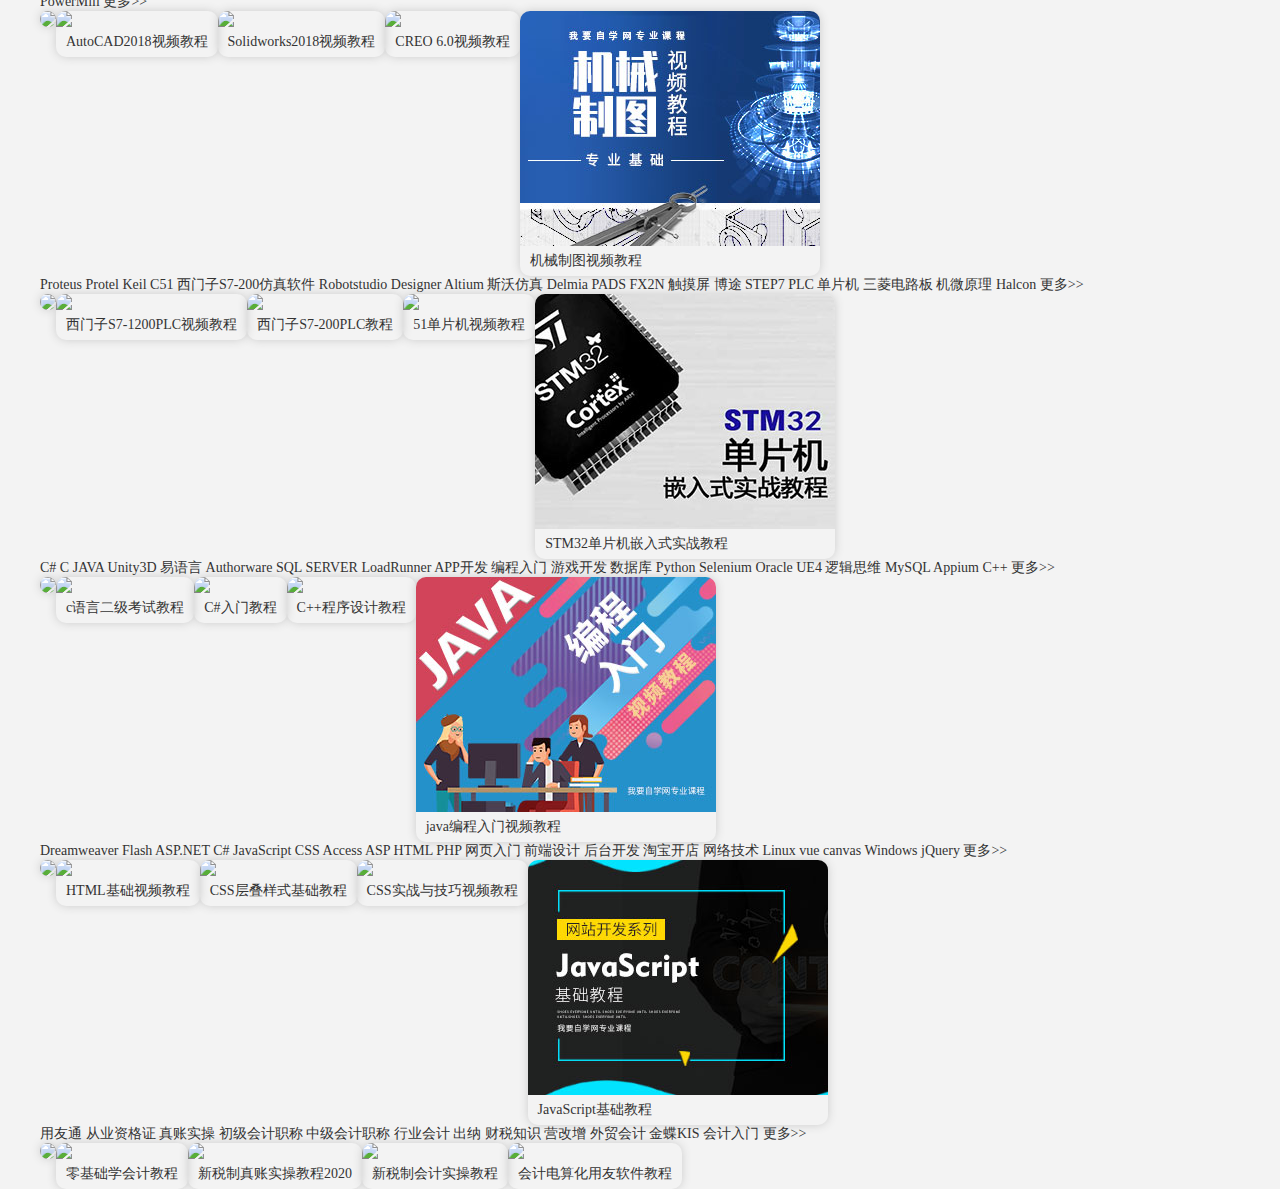
==== commit 0859fa40: "8-4.1" ====
--- a/51zxw/51zxw.html
+++ b/51zxw/51zxw.html
@@ -301,366 +301,355 @@
         </div>
         <div class="m-list kc-box clearfix">
             <a href="#" class="kc-a">
-                <img src="images">
-            </a>
-            <a href="#" class="kc-b">
-                <img src="images">
-                <p></p>
-            </a>
-            <a href="#" class="kc-b">
-                <img src="images">
-                <p></p>
-            </a>
-            <a href="#" class="kc-b">
-                <img src="images">
-                <p></p>
-            </a>
-            <a href="#" class="kc-b">
-                <img src="images">
-                <p></p>
-            </a>
-        </div>
-    </div>
-</section>
-<section>
-    <div class="kcfl content-box">
-        <div class="kc-nav  content-box">
-            <a class="n-a" href="#"></a>
-            <a class="n-a" href="#"></a>
-            <a class="n-a" href="#"></a>
-            <a class="n-a" href="#"></a>
-            <a class="n-a" href="#"></a>
-            <a class="n-a" href="#"></a>
-            <a class="n-a" href="#"></a>
-            <a class="n-a" href="#"></a>
-            <a class="n-a" href="#"></a>
-            <a class="n-a" href="#"></a>
-            <a class="n-a" href="#"></a>
-            <a class="n-a" href="#"></a>
-            <a class="n-a" href="#"></a>
-            <a class="n-a" href="#"></a>
-            <a class="n-a" href="#"></a>
-            <a class="n-a" href="#"></a>
-            <a class="n-a" href="#"></a>
-            <a class="n-a" href="#"></a>
-            <a class="n-a" href="#"></a>
-            <a class="n-a" href="#"></a>
+                <img src="images/class3.jpg">
+            </a>
+            <a href="#" class="kc-b">
+                <img src="images/659.jpg">
+                <p>3D 2018室内设计入门教程</p>
+            </a>
+            <a href="#" class="kc-b">
+                <img src="images/847.jpg">
+                <p>3D效果图进阶教程--超写实风格篇</p>
+            </a>
+            <a href="#" class="kc-b">
+                <img src="images/852.jpg">
+                <p>3DS 2020入门到应用教程</p>
+            </a>
+            <a href="#" class="kc-b">
+                <img src="images/691.jpg">
+                <p>sketchup2018基础教程</p>
+            </a>
+        </div>
+    </div>
+</section>
+<section>
+    <div class="kcfl content-box">
+        <div class="kc-nav  content-box">
+            <a class="n-a" href="#">3DS MAX</a>
+            <a class="n-a" href="#">Sketchup</a>
+            <a class="n-a" href="#">PKPM</a>
+            <a class="n-a" href="#">Lumion</a>
+            <a class="n-a" href="#">广联达</a>
+            <a class="n-a" href="#">手绘</a>
+            <a class="n-a" href="#">建筑建模渲染</a>   
+            <a class="n-a" href="#">建筑动画</a>
+            <a class="n-a" href="#">园林景观</a>
+            <a class="n-a" href="#">钢结构</a>
+            <a class="n-a" href="#">古建筑</a>
+            <a class="n-a" href="#">Revit</a>
+            <a class="n-a" href="#">Thea render</a>
+            <a class="n-a" href="#">亮化工程</a>
+            <a class="n-a" href="#">盈建科</a>
+            <a class="n-a" href="#">BIM</a>
+            <a class="n-a" href="#">道路交通</a>
+            <a class="n-a" href="#">ArcGIS</a>
+            <a class="n-a" href="#">ENVI</a>
+            <a class="n-b" href="#">更多>></a>
+        </div>
+        <div class="m-list kc-box clearfix">
+            <a href="#" class="kc-a">
+                <img src="images/class4.jpg">
+            </a>
+            <a href="#" class="kc-b">
+                <img src="images/290.jpg">
+                <p>3D室外效果图教程</p>
+            </a>
+            <a href="#" class="kc-b">
+                <img src="images/496.jpg">
+                <p>建筑效果图渲染教程</p>
+            </a>
+            <a href="#" class="kc-b">
+                <img src="images/560.jpg">
+                <p>3Dmax中国古建筑建模教程</p>
+            </a>
+            <a href="#" class="kc-b">
+                <img src="images/642.jpg">
+                <p>sketchup古建筑视频教程</p>
+            </a>
+        </div>
+    </div>
+</section>
+<section>
+    <div class="kcfl content-box">
+        <div class="kc-nav  content-box">
+            <a class="n-a" href="#">3DS MAX</a>
+            <a class="n-a" href="#">vegas</a>
+            <a class="n-a" href="#">Movie Maker</a>
+            <a class="n-a" href="#"></a>Premiere</a>
+            <a class="n-a" href="#">After Effects</a>
+            <a class="n-a" href="#">Maya</a>
+            <a class="n-a" href="#">绘声绘影</a>
+            <a class="n-a" href="#">Illusion</a>
+            <a class="n-a" href="#">Cinema 4D</a>
+            <a class="n-a" href="#">3D特效插件</a>
+            <a class="n-a" href="#">AE插件</a>
+            <a class="n-a" href="#">edius</a>
+            <a class="n-a" href="#">VideoScribe</a>
+            <a class="n-a" href="#">Audition</a>
+            <a class="n-a" href="#">影片剪辑</a>
+            <a class="n-a" href="#">视觉效果</a>
+            <a class="n-a" href="#">三维动画</a>
+            <a class="n-a" href="#">家庭视频制作</a>
+            <a class="n-a" href="#">ZBrush</a>
+            <a class="n-a" href="#">Particular</a>
             <a class="n-b" href="#">更多>></a>
         </div>
 
         <div class="m-list kc-box clearfix">
             <a href="#" class="kc-a">
-                <img src="images">
-            </a>
-            <a href="#" class="kc-b">
-                <img src="images">
-                <p></p>
-            </a>
-            <a href="#" class="kc-b">
-                <img src="images">
-                <p></p>
-            </a>
-            <a href="#" class="kc-b">
-                <img src="images">
-                <p></p>
-            </a>
-            <a href="#" class="kc-b">
-                <img src="images">
-                <p></p>
-            </a>
-        </div>
-    </div>
-</section>
-<section>
-    <div class="kcfl content-box">
-        <div class="kc-nav  content-box">
-            <a class="n-a" href="#"></a>
-            <a class="n-a" href="#"></a>
-            <a class="n-a" href="#"></a>
-            <a class="n-a" href="#"></a>
-            <a class="n-a" href="#"></a>
-            <a class="n-a" href="#"></a>
-            <a class="n-a" href="#"></a>
-            <a class="n-a" href="#"></a>
-            <a class="n-a" href="#"></a>
-            <a class="n-a" href="#"></a>
-            <a class="n-a" href="#"></a>
-            <a class="n-a" href="#"></a>
-            <a class="n-a" href="#"></a>
-            <a class="n-a" href="#"></a>
-            <a class="n-a" href="#"></a>
-            <a class="n-a" href="#"></a>
-            <a class="n-a" href="#"></a>
-            <a class="n-a" href="#"></a>
-            <a class="n-a" href="#"></a>
-            <a class="n-a" href="#"></a>
+                <img src="images/class5.jpg">
+            </a>
+            <a href="#" class="kc-b">
+                <img src="images/729.jpg">
+                <p>PR2019剪辑师入门到精通教程</p>
+            </a>
+            <a href="#" class="kc-b">
+                <img src="images/763.jpg">
+                <p>AE CC2019入门到精通教程</p>
+            </a>
+            <a href="#" class="kc-b">
+                <img src="images/735.jpg">
+                <p>Edius 9影视制作教程</p>
+            </a>
+            <a href="#" class="kc-b">
+                <img src="images/686.jpg">
+                <p>C4D R19入门到精通教程</p>
+            </a>
+        </div>
+    </div>
+</section>
+<section>
+    <div class="kcfl content-box">
+        <div class="kc-nav  content-box">
+            <a class="n-a" href="#">AutoCAD</a>
+            <a class="n-a" href="#">Pro/E</a>
+            <a class="n-a" href="#">CREOUG</a>
+            <a class="n-a" href="#">SolidWorks</a>
+            <a class="n-a" href="#">Cinema 4D</a>
+            <a class="n-a" href="#">MasterCAM</a>
+            <a class="n-a" href="#">CAXA</a>
+            <a class="n-a" href="#">Catia</a>
+            <a class="n-a" href="#">Matlab</a> 
+            <a class="n-a" href="#">燕秀工具箱插件</a>
+            <a class="n-a" href="#">EMX</a>
+            <a class="n-a" href="#">PDX</a>
+            <a class="n-a" href="#">HB_MOULD插件</a>
+            <a class="n-a" href="#">MOLDWIZARD插件</a>
+            <a class="n-a" href="#">Rhino</a>
+            <a class="n-a" href="#">Vericut</a>
+            <a class="n-a" href="#">AutoCAD</a>
+            <a class="n-a" href="#">Mechanical</a>
+            <a class="n-a" href="#">ESPRIT</a>
+            <a class="n-a" href="#">PowerMill</a>
             <a class="n-b" href="#">更多>></a>
         </div>
 
         <div class="m-list kc-box clearfix">
             <a href="#" class="kc-a">
-                <img src="images">
-            </a>
-            <a href="#" class="kc-b">
-                <img src="images">
-                <p></p>
-            </a>
-            <a href="#" class="kc-b">
-                <img src="images">
-                <p></p>
-            </a>
-            <a href="#" class="kc-b">
-                <img src="images">
-                <p></p>
-            </a>
-            <a href="#" class="kc-b">
-                <img src="images">
-                <p></p>
-            </a>
-        </div>
-    </div>
-</section>
-<section>
-    <div class="kcfl content-box">
-        <div class="kc-nav  content-box">
-            <a class="n-a" href="#"></a>
-            <a class="n-a" href="#"></a>
-            <a class="n-a" href="#"></a>
-            <a class="n-a" href="#"></a>
-            <a class="n-a" href="#"></a>
-            <a class="n-a" href="#"></a>
-            <a class="n-a" href="#"></a>
-            <a class="n-a" href="#"></a>
-            <a class="n-a" href="#"></a>
-            <a class="n-a" href="#"></a>
-            <a class="n-a" href="#"></a>
-            <a class="n-a" href="#"></a>
-            <a class="n-a" href="#"></a>
-            <a class="n-a" href="#"></a>
-            <a class="n-a" href="#"></a>
-            <a class="n-a" href="#"></a>
-            <a class="n-a" href="#"></a>
-            <a class="n-a" href="#"></a>
-            <a class="n-a" href="#"></a>
-            <a class="n-a" href="#"></a>
+                <img src="images/class6.jpg">
+            </a>
+            <a href="#" class="kc-b">
+                <img src="images/658.jpg">
+                <p>AutoCAD2018视频教程</p>
+            </a>
+            <a href="#" class="kc-b">
+                <img src="images/679.jpg">
+                <p>Solidworks2018视频教程</p>
+            </a>
+            <a href="#" class="kc-b">
+                <img src="images/780.jpg">
+                <p>CREO 6.0视频教程</p>
+            </a>
+            <a href="#" class="kc-b">
+                <img src="images/833.jpg">
+                <p>机械制图视频教程</p>
+            </a>
+        </div>
+    </div>
+</section>
+<section>
+    <div class="kcfl content-box">
+        <div class="kc-nav  content-box">
+            <a class="n-a" href="#">Proteus</a>
+            <a class="n-a" href="#">Protel</a>
+            <a class="n-a" href="#">Keil C51</a>
+            <a class="n-a" href="#">西门子S7-200仿真软件</a>
+            <a class="n-a" href="#">Robotstudio</a>
+            <a class="n-a" href="#">Designer</a>
+            <a class="n-a" href="#">Altium</a>
+            <a class="n-a" href="#">斯沃仿真</a>
+            <a class="n-a" href="#">Delmia</a>
+            <a class="n-a" href="#">PADS</a>
+            <a class="n-a" href="#">FX2N</a>
+            <a class="n-a" href="#">触摸屏</a>
+            <a class="n-a" href="#">博途</a>
+            <a class="n-a" href="#">STEP7</a>
+            <a class="n-a" href="#">PLC</a>
+            <a class="n-a" href="#">单片机</a>
+            <a class="n-a" href="#">三菱电路板</a>
+            <a class="n-a" href="#">机微原理</a>
+            <a class="n-a" href="#">Halcon</a>
             <a class="n-b" href="#">更多>></a>
         </div>
 
         <div class="m-list kc-box clearfix">
             <a href="#" class="kc-a">
-                <img src="images">
-            </a>
-            <a href="#" class="kc-b">
-                <img src="images">
-                <p></p>
-            </a>
-            <a href="#" class="kc-b">
-                <img src="images">
-                <p></p>
-            </a>
-            <a href="#" class="kc-b">
-                <img src="images">
-                <p></p>
-            </a>
-            <a href="#" class="kc-b">
-                <img src="images">
-                <p></p>
-            </a>
-        </div>
-    </div>
-</section>
-<section>
-    <div class="kcfl content-box">
-        <div class="kc-nav  content-box">
-            <a class="n-a" href="#"></a>
-            <a class="n-a" href="#"></a>
-            <a class="n-a" href="#"></a>
-            <a class="n-a" href="#"></a>
-            <a class="n-a" href="#"></a>
-            <a class="n-a" href="#"></a>
-            <a class="n-a" href="#"></a>
-            <a class="n-a" href="#"></a>
-            <a class="n-a" href="#"></a>
-            <a class="n-a" href="#"></a>
-            <a class="n-a" href="#"></a>
-            <a class="n-a" href="#"></a>
-            <a class="n-a" href="#"></a>
-            <a class="n-a" href="#"></a>
-            <a class="n-a" href="#"></a>
-            <a class="n-a" href="#"></a>
-            <a class="n-a" href="#"></a>
-            <a class="n-a" href="#"></a>
-            <a class="n-a" href="#"></a>
-            <a class="n-a" href="#"></a>
+                <img src="images/class7.jpg">
+            </a>
+            <a href="#" class="kc-b">
+                <img src="images/673.jpg">
+                <p>西门子S7-1200PLC视频教程</p>
+            </a>
+            <a href="#" class="kc-b">
+                <img src="images/475.jpg">
+                <p>西门子S7-200PLC教程</p>
+            </a>
+            <a href="#" class="kc-b">
+                <img src="images/473.jpg">
+                <p>51单片机视频教程</p>
+            </a>
+            <a href="#" class="kc-b">
+                <img src="images/552.jpg">
+                <p>STM32单片机嵌入式实战教程</p>
+            </a>
+        </div>
+    </div>
+</section>
+<section>
+    <div class="kcfl content-box">
+        <div class="kc-nav  content-box">
+            <a class="n-a" href="#">C#</a>
+            <a class="n-a" href="#">C</a>
+            <a class="n-a" href="#">JAVA</a>
+            <a class="n-a" href="#">Unity3D</a>
+            <a class="n-a" href="#">易语言</a>
+            <a class="n-a" href="#">Authorware</a>
+            <a class="n-a" href="#">SQL SERVER</a>
+            <a class="n-a" href="#">LoadRunner</a>
+            <a class="n-a" href="#">APP开发</a>
+            <a class="n-a" href="#">编程入门</a>
+            <a class="n-a" href="#">游戏开发</a>
+            <a class="n-a" href="#">数据库</a>
+            <a class="n-a" href="#">Python</a>
+            <a class="n-a" href="#">Selenium</a>
+            <a class="n-a" href="#">Oracle</a>
+            <a class="n-a" href="#">UE4</a>
+            <a class="n-a" href="#">逻辑思维</a>
+            <a class="n-a" href="#">MySQL</a>
+            <a class="n-a" href="#">Appium</a>
+            <a class="n-a" href="#">C++</a>
             <a class="n-b" href="#">更多>></a>
         </div>
 
         <div class="m-list kc-box clearfix">
             <a href="#" class="kc-a">
-                <img src="images">
-            </a>
-            <a href="#" class="kc-b">
-                <img src="images">
-                <p></p>
-            </a>
-            <a href="#" class="kc-b">
-                <img src="images">
-                <p></p>
-            </a>
-            <a href="#" class="kc-b">
-                <img src="images">
-                <p></p>
-            </a>
-            <a href="#" class="kc-b">
-                <img src="images">
-                <p></p>
-            </a>
-        </div>
-    </div>
-</section>
-<section>
-    <div class="kcfl content-box">
-        <div class="kc-nav  content-box">
-            <a class="n-a" href="#"></a>
-            <a class="n-a" href="#"></a>
-            <a class="n-a" href="#"></a>
-            <a class="n-a" href="#"></a>
-            <a class="n-a" href="#"></a>
-            <a class="n-a" href="#"></a>
-            <a class="n-a" href="#"></a>
-            <a class="n-a" href="#"></a>
-            <a class="n-a" href="#"></a>
-            <a class="n-a" href="#"></a>
-            <a class="n-a" href="#"></a>
-            <a class="n-a" href="#"></a>
-            <a class="n-a" href="#"></a>
-            <a class="n-a" href="#"></a>
-            <a class="n-a" href="#"></a>
-            <a class="n-a" href="#"></a>
-            <a class="n-a" href="#"></a>
-            <a class="n-a" href="#"></a>
-            <a class="n-a" href="#"></a>
-            <a class="n-a" href="#"></a>
+                <img src="images/class8.jpg">
+            </a>
+            <a href="#" class="kc-b">
+                <img src="images/329.jpg">
+                <p>c语言二级考试教程</p>
+            </a>
+            <a href="#" class="kc-b">
+                <img src="images/548.jpg">
+                <p>C#入门教程</p>
+            </a>
+            <a href="#" class="kc-b">
+                <img src="images/717.jpg">
+                <p>C++程序设计教程</p>
+            </a>
+            <a href="#" class="kc-b">
+                <img src="images/769.jpg">
+                <p>java编程入门视频教程</p>
+            </a>
+        </div>
+    </div>
+</section>
+<section>
+    <div class="kcfl content-box">
+        <div class="kc-nav  content-box">
+            <a class="n-a" href="#">Dreamweaver</a>
+            <a class="n-a" href="#">Flash</a>
+            <a class="n-a" href="#">ASP.NET</a>
+            <a class="n-a" href="#">C#</a>
+            <a class="n-a" href="#">JavaScript</a>
+            <a class="n-a" href="#">CSS</a>
+            <a class="n-a" href="#">Access</a>
+            <a class="n-a" href="#">ASP</a>
+            <a class="n-a" href="#">HTML</a>
+            <a class="n-a" href="#">PHP</a>
+            <a class="n-a" href="#">网页入门</a>
+            <a class="n-a" href="#">前端设计</a>
+            <a class="n-a" href="#">后台开发</a>
+            <a class="n-a" href="#">淘宝开店</a>
+            <a class="n-a" href="#">网络技术</a>
+            <a class="n-a" href="#">Linux</a>
+            <a class="n-a" href="#">vue</a>
+            <a class="n-a" href="#">canvas</a>
+            <a class="n-a" href="#">Windows</a>
+            <a class="n-a" href="#">jQuery</a>
             <a class="n-b" href="#">更多>></a>
         </div>
 
         <div class="m-list kc-box clearfix">
             <a href="#" class="kc-a">
-                <img src="images">
-            </a>
-            <a href="#" class="kc-b">
-                <img src="images">
-                <p></p>
-            </a>
-            <a href="#" class="kc-b">
-                <img src="images">
-                <p></p>
-            </a>
-            <a href="#" class="kc-b">
-                <img src="images">
-                <p></p>
-            </a>
-            <a href="#" class="kc-b">
-                <img src="images">
-                <p></p>
-            </a>
-        </div>
-    </div>
-</section>
-<section>
-    <div class="kcfl content-box">
-        <div class="kc-nav  content-box">
-            <a class="n-a" href="#"></a>
-            <a class="n-a" href="#"></a>
-            <a class="n-a" href="#"></a>
-            <a class="n-a" href="#"></a>
-            <a class="n-a" href="#"></a>
-            <a class="n-a" href="#"></a>
-            <a class="n-a" href="#"></a>
-            <a class="n-a" href="#"></a>
-            <a class="n-a" href="#"></a>
-            <a class="n-a" href="#"></a>
-            <a class="n-a" href="#"></a>
-            <a class="n-a" href="#"></a>
-            <a class="n-a" href="#"></a>
-            <a class="n-a" href="#"></a>
-            <a class="n-a" href="#"></a>
-            <a class="n-a" href="#"></a>
-            <a class="n-a" href="#"></a>
-            <a class="n-a" href="#"></a>
-            <a class="n-a" href="#"></a>
-            <a class="n-a" href="#"></a>
+                <img src="images/class9.jpg">
+            </a>
+            <a href="#" class="kc-b">
+                <img src="images/781.jpg">
+                <p>HTML基础视频教程</p>
+            </a>
+            <a href="#" class="kc-b">
+                <img src="images/786.jpg">
+                <p>CSS层叠样式基础教程</p>
+            </a>
+            <a href="#" class="kc-b">
+                <img src="images/799.jpg">
+                <p>CSS实战与技巧视频教程</p>
+            </a>
+            <a href="#" class="kc-b">
+                <img src="images/804.jpg">
+                <p>JavaScript基础教程</p>
+            </a>
+        </div>
+    </div>
+</section>
+<section>
+    <div class="kcfl content-box">
+        <div class="kc-nav  content-box">
+            <a class="n-a" href="#">用友通</a>
+            <a class="n-a" href="#">从业资格证</a>
+            <a class="n-a" href="#">真账实操</a>
+            <a class="n-a" href="#">初级会计职称</a>
+            <a class="n-a" href="#">中级会计职称</a>
+            <a class="n-a" href="#">行业会计</a>
+            <a class="n-a" href="#">出纳</a>
+            <a class="n-a" href="#">财税知识</a>
+            <a class="n-a" href="#">营改增</a>
+            <a class="n-a" href="#">外贸会计</a>
+            <a class="n-a" href="#">金蝶KIS</a>
+            <a class="n-a" href="#">会计入门</a>  
             <a class="n-b" href="#">更多>></a>
         </div>
 
         <div class="m-list kc-box clearfix">
             <a href="#" class="kc-a">
-                <img src="images">
-            </a>
-            <a href="#" class="kc-b">
-                <img src="images">
-                <p></p>
-            </a>
-            <a href="#" class="kc-b">
-                <img src="images">
-                <p></p>
-            </a>
-            <a href="#" class="kc-b">
-                <img src="images">
-                <p></p>
-            </a>
-            <a href="#" class="kc-b">
-                <img src="images">
-                <p></p>
-            </a>
-        </div>
-    </div>
-</section>
-<section>
-    <div class="kcfl content-box">
-        <div class="kc-nav  content-box">
-            <a class="n-a" href="#"></a>
-            <a class="n-a" href="#"></a>
-            <a class="n-a" href="#"></a>
-            <a class="n-a" href="#"></a>
-            <a class="n-a" href="#"></a>
-            <a class="n-a" href="#"></a>
-            <a class="n-a" href="#"></a>
-            <a class="n-a" href="#"></a>
-            <a class="n-a" href="#"></a>
-            <a class="n-a" href="#"></a>
-            <a class="n-a" href="#"></a>
-            <a class="n-a" href="#"></a>
-            <a class="n-a" href="#"></a>
-            <a class="n-a" href="#"></a>
-            <a class="n-a" href="#"></a>
-            <a class="n-a" href="#"></a>
-            <a class="n-a" href="#"></a>
-            <a class="n-a" href="#"></a>
-            <a class="n-a" href="#"></a>
-            <a class="n-a" href="#"></a>
-            <a class="n-b" href="#">更多>></a>
-        </div>
-
-        <div class="m-list kc-box clearfix">
-            <a href="#" class="kc-a">
-                <img src="images">
-            </a>
-            <a href="#" class="kc-b">
-                <img src="images">
-                <p></p>
-            </a>
-            <a href="#" class="kc-b">
-                <img src="images">
-                <p></p>
-            </a>
-            <a href="#" class="kc-b">
-                <img src="images">
-                <p></p>
-            </a>
-            <a href="#" class="kc-b">
-                <img src="images">
-                <p></p>
+                <img src="images/class10.jpg">
+            </a>
+            <a href="#" class="kc-b">
+                <img src="images/812.jpg">
+                <p>零基础学会计教程</p>
+            </a>
+            <a href="#" class="kc-b">
+                <img src="images/857.jpg">
+                <p>新税制真账实操教程2020</p>
+            </a>
+            <a href="#" class="kc-b">
+                <img src="images/681.jpg">
+                <p>新税制会计实操教程</p>
+            </a>
+            <a href="#" class="kc-b">
+                <img src="images/558.jpg">
+                <p>会计电算化用友软件教程</p>
             </a>
         </div>
     </div>
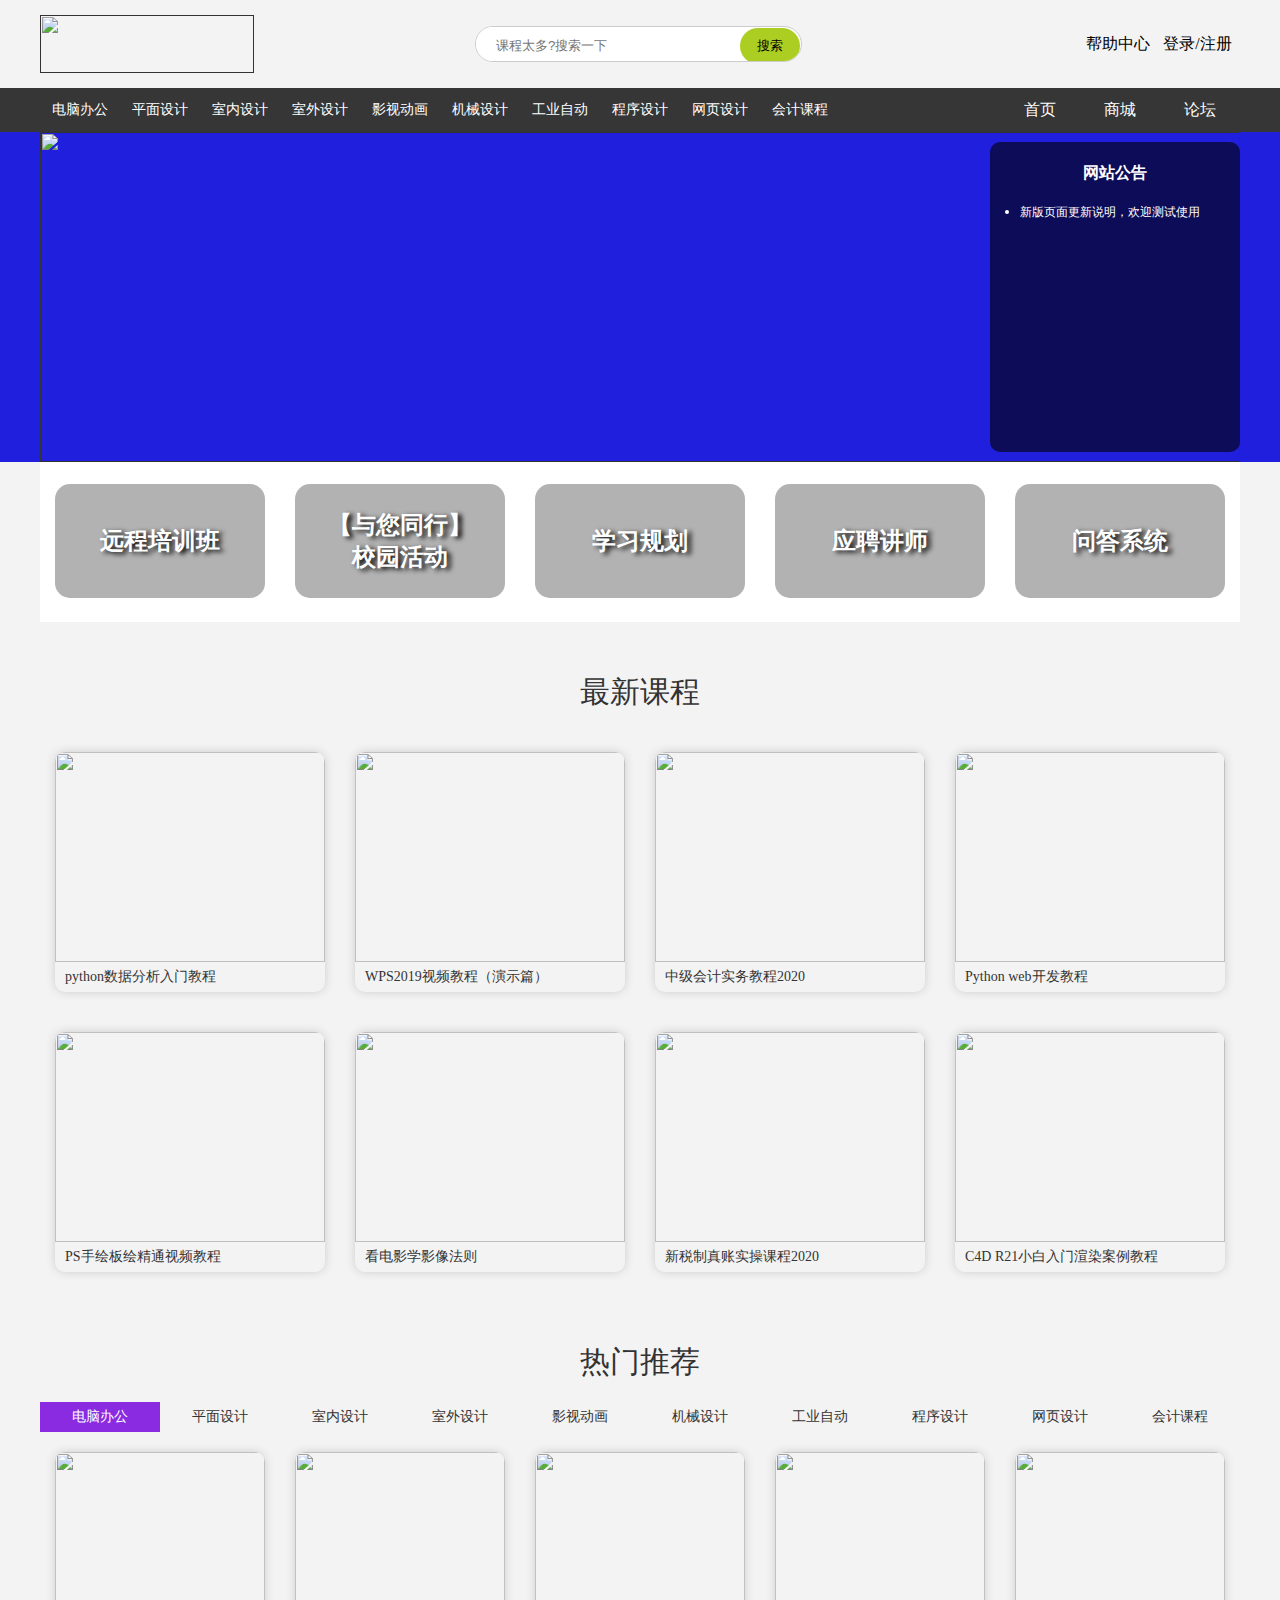
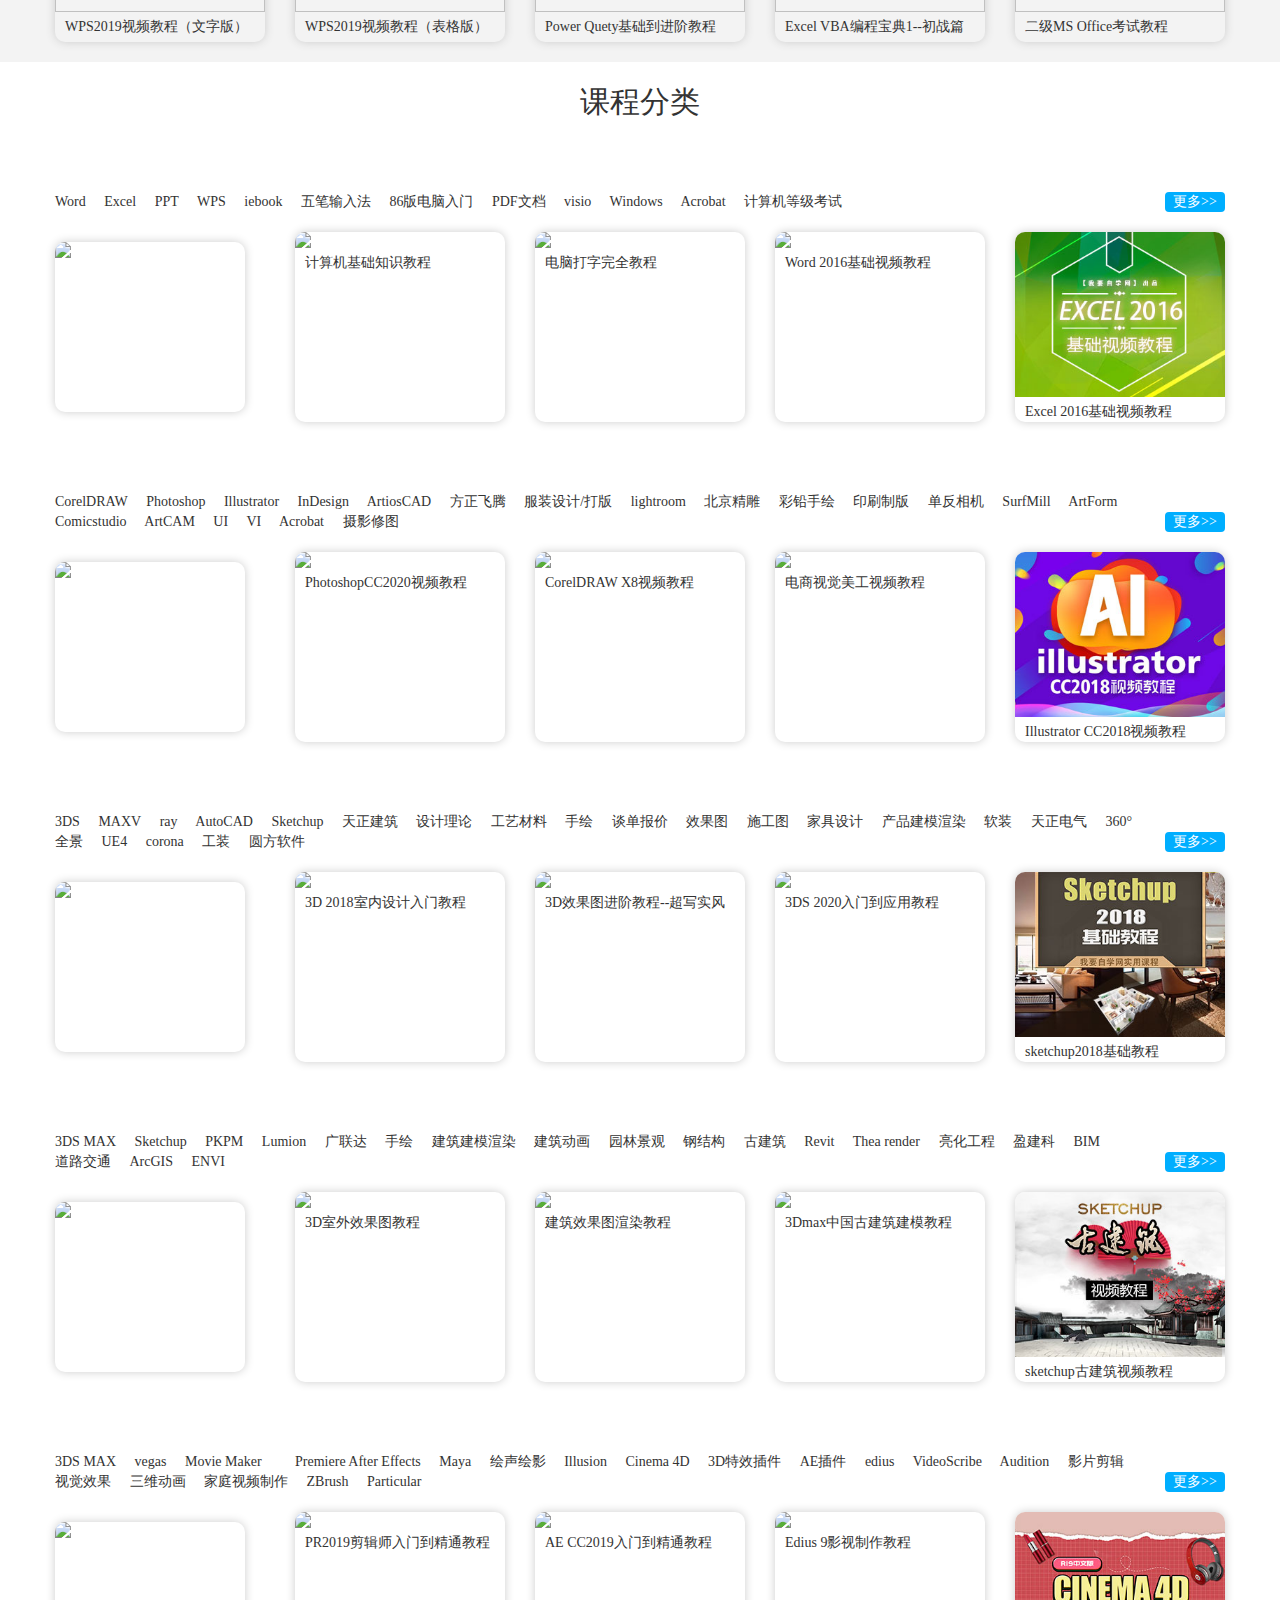
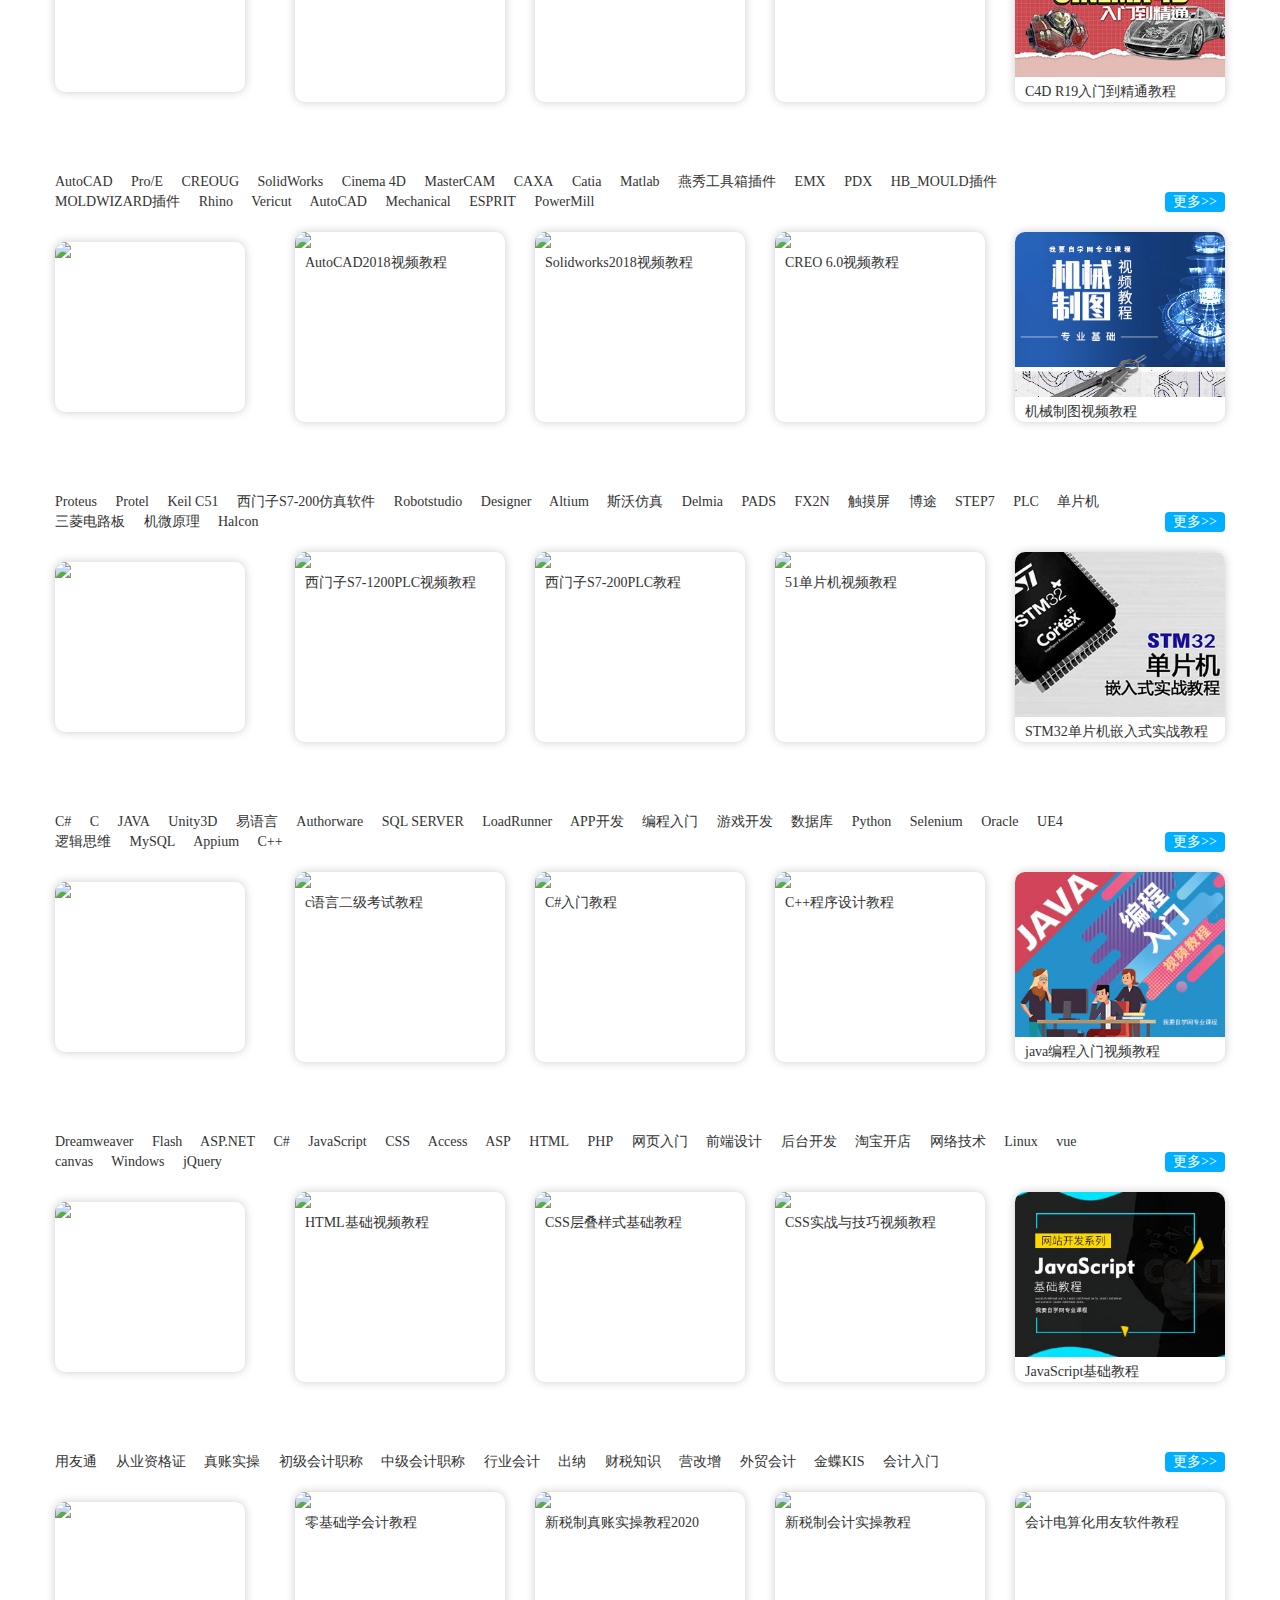
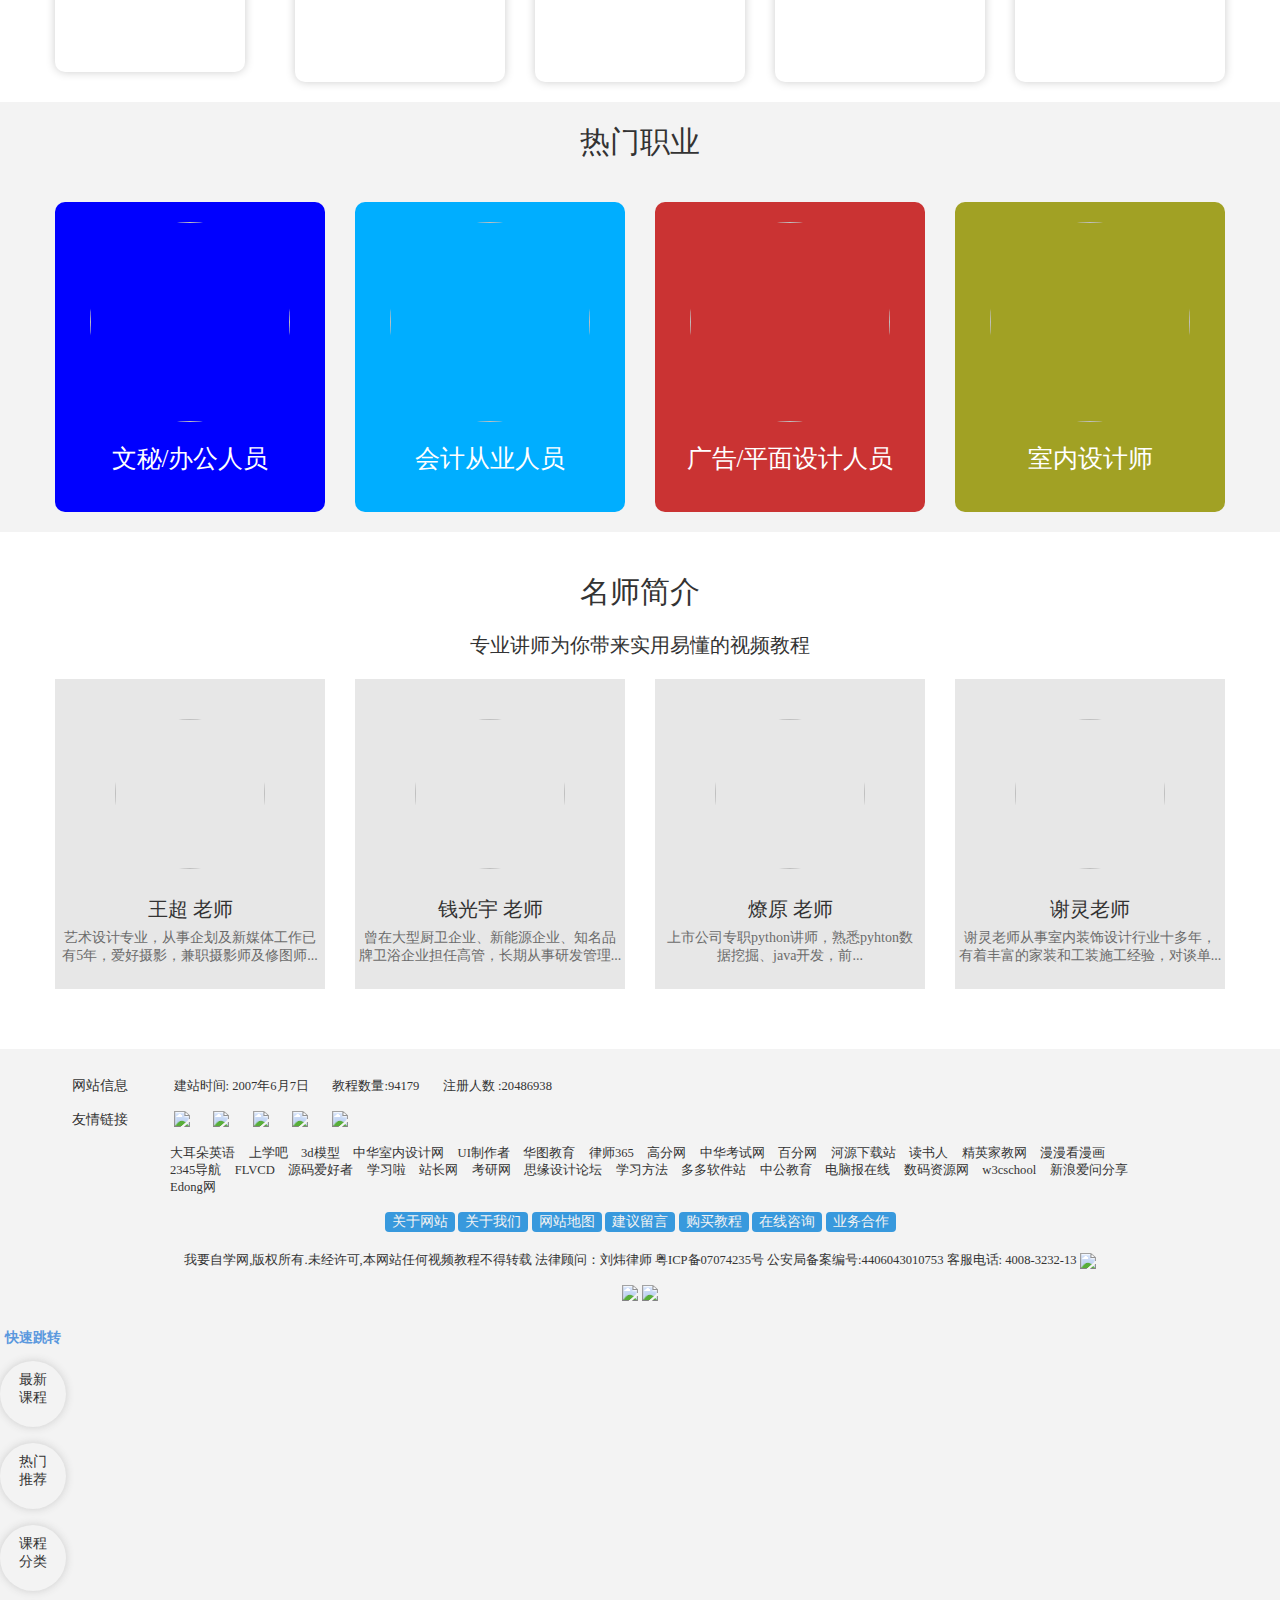
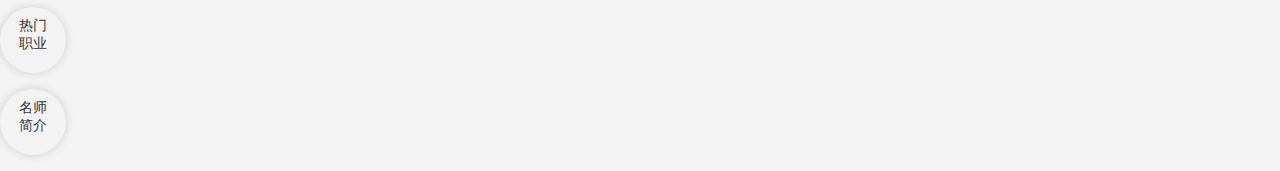
==== commit 672e318c: "9-7.6" ====
--- a/51zxw/51zxw.html
+++ b/51zxw/51zxw.html
@@ -656,5 +656,134 @@
 </section>
 </article>
     <!-- 课程分类结束 -->
+    <!-- 热门职业开始 -->
+<div class="content-box">
+    <h3 class="m-title">热门职业</h3>
+    <div class="rmzy clearfix">
+        <a href="#" class="aa1">
+            <img src="images/pic5.jpg">
+            <p>文秘/办公人员</p>
+        </a>
+        <a href="#" class="aa2">
+            <img src="images/pic6.jpg">
+            <p>会计从业人员</p>
+        </a>
+        <a href="#" class="aa3">
+            <img src="images/pic7.jpg">
+            <p>广告/平面设计人员</p>
+        </a>
+        <a href="#" class="aa4">
+            <img src="images/pic8.jpg">
+            <p>室内设计师</p>
+        </a>
+    </div>
+</div>
+    <!-- 热门职业结束 -->
+    <!-- 名师简介开始 -->
+    <article class="sec-1">
+        <div class="msjj content-box">
+            <h3 class="m-title">名师简介</h3>
+            <p style="text-align: center;font-size: 20px;">专业讲师为你带来实用易懂的视频教程</p>
+            <div class="ms-box clearfix">
+                <a href="#">
+                    <img src="images/wang.jpg">
+                    <p class="p1">王超 老师</p>
+                    <p class="p2">艺术设计专业，从事企划及新媒体工作已<br />有5年，爱好摄影，兼职摄影师及修图师...</p>
+                </a>
+                <a href="#">
+                    <img src="images/qian.jpg">
+                    <p class="p1">钱光宇 老师</p>
+                    <p class="p2">曾在大型厨卫企业、新能源企业、知名品<br />牌卫浴企业担任高管，长期从事研发管理... </p>
+                </a>
+                <a href="#">
+                    <img src="images/liao.jpg">
+                    <p class="p1">燎原 老师</p>
+                    <p class="p2">上市公司专职python讲师，熟悉pyhton数<br />据挖掘、java开发，前...</p>
+                </a>
+                <a href="#">
+                    <img src="images/xie.jpg">
+                    <p class="p1">谢灵老师</p>
+                    <p class="p2">谢灵老师从事室内装饰设计行业十多年，<br />有着丰富的家装和工装施工经验，对谈单...</p>
+                </a>
+            </div>
+        </div>
+    </article>
+    <!-- 名师简介结束 -->
+    <!-- 页面尾部开始 -->
+    <footer class="content-box">
+        <p class="f-p1">
+            <b>网站信息</b>
+            <span>建站时间: 2007年6月7日</span>
+            <span>教程数量:94179</span>
+            <span>注册人数 :20486938</span>
+        </p>
+        <p class="f-p2">
+            <b>友情链接</b>
+            <a href=""><img src="images/haoqq_51.jpg" /></a>
+            <a href=""><img src="images/360.png" /></a>
+            <a href=""><img src="images/baidu.png" /></a>
+            <a href=""><img src="images/rising_51.png" /></a>
+            <a href=""><img src="images/haoqq2019.png" /></a>
+        </p>
+        <p class="f-p3">
+            <a href="#">大耳朵英语</a>
+            <a href="#">上学吧</a>
+            <a href="#">3d模型</a>
+            <a href="#">中华室内设计网</a>
+            <a href="#">UI制作者</a>
+            <a href="#">华图教育</a>
+            <a href="#">律师365</a>
+            <a href="#">高分网</a>
+            <a href="#">中华考试网</a>
+            <a href="#">百分网</a>
+            <a href="#">河源下载站</a>
+            <a href="#">读书人</a>                
+            <a href="#">精英家教网</a>
+            <a href="#">漫漫看漫画</a>
+            <a href="#">2345导航</a>
+            <a href="#">FLVCD</a>
+            <a href="#">源码爱好者</a>
+            <a href="#">学习啦</a>
+            <a href="#">站长网</a>
+            <a href="#">考研网</a>
+            <a href="#">思缘设计论坛</a>
+            <a href="#">学习方法</a>
+            <a href="#">多多软件站</a>
+            <a href="#">中公教育</a>
+            <a href="#">电脑报在线</a>
+            <a href="#">数码资源网</a>
+            <a href="#">w3cschool</a>
+            <a href="#">新浪爱问分享</a>
+            <a href="#">Edong网</a>
+        </p>
+        <p class="f-p4">
+            <a href="#">关于网站</a>
+            <a href="#">关于我们</a>
+            <a href="#">网站地图</a>
+            <a href="#">建议留言</a>
+            <a href="#">购买教程</a>
+            <a href="#">在线咨询</a>
+            <a href="#">业务合作</a>
+        </p>
+        <p class="f-p5">
+            <span>我要自学网,版权所有.未经许可,本网站任何视频教程不得转载 法律顾问：刘炜律师 粤ICP备07074235号 公安局备案编号:4406043010753 客服电话: 4008-3232-13 </span>
+            <img src="images/pic.gif">
+        </p>
+        <p class="f-p6">
+            <a href=""><img src="images/footPic1.png" /></a>
+            <a href=""><img src="images/footPic2.png" /></a>
+        </p>
+    </footer>
+    <!-- 页面尾部结束 -->
+    <!-- 左侧浮动窗口开始 -->
+    <div class="fd">
+        <h4>快速跳转</h4>
+        <a href="">最新<br />课程</a>
+        <a href="">热门<br />推荐</a>
+        <a href="">课程<br />分类</a>
+        <a href="">热门<br />职业</a>
+        <a href="">名师<br />简介</a>
+    </div>
+    <!-- 左侧浮动窗口结束 -->
 </body>
 </html>--- a/51zxw/css/51zxw.css
+++ b/51zxw/css/51zxw.css
@@ -27,6 +27,9 @@
     -moz-opacity:0.9;
     opacity:0.9;
     color: blue;
+}
+.sec-1{
+    background: white;
 }
 /* 公共样式 */
 
@@ -185,6 +188,10 @@
 .rm-box a img{
     height: 160px;
 }
+.rm-nav .rm-b:hover{
+    background: blueviolet;
+    color: #fff;
+}
 .rm-nav a{
     display: block;width: 120px;height: 30px;line-height: 30px;
     text-align: center;float: left;
@@ -192,5 +199,139 @@
 .rm-nav .rm-a{
     background: blueviolet;color: #fff;
 }
-
 /* 热门推荐结束 */
+/* 课程分类开始 */
+.kcfl .kc-box .kc-b{
+    width: 210px;height: 190px;margin: 20px 15px;
+}
+.kc-box .kc-b a img{
+    height: 160px;
+}
+.kc-box .kc-a{
+    width: 190px;height: 170px;
+    margin: 30px 35px 0 15px;
+}
+.kc-box .kc-a{
+    height: 170px;
+}
+.kcfl .kc-nav {
+    padding: 50px 100px 0 15px;position: relative;word-break: keep-all;
+}
+.kcfl .kc-nav .n-a{
+    line-height: 20px;margin-right: 15px;
+}
+.kcfl .kc-nav .n-a:hover{
+    color: blue;
+}
+.kcfl .kc-nav .n-b{
+    display: block;width: 60px;height: 20px;line-height: 20px;
+    background:#00aeff;
+    border-radius: 4px;text-align: center;
+    position: absolute;right:15px;bottom: 0;
+    color: #fff;
+}
+/* 课程分类结束 */
+/* 热门职业开始 */
+.rmzy a{
+    display: block;width: 270px;height: 310px;
+    float: left;
+    margin: 20px 15px;text-align: center;padding-top: 20px;
+    border-radius: 10px;
+}
+.rmzy .aa1{
+    background-color:blue;
+}
+.rmzy .aa2{
+    background-color: #00aeff;
+}
+.rmzy .aa3{
+    background-color: #ca3333;
+}
+.rmzy .aa4{
+    background-color: rgb(161, 161, 36);
+}
+.rmzy a img{
+    width: 200px;height: 200px;border-radius: 50%;
+}
+.rmzy a p{
+    color: #fff;font-size: 25px;padding-top: 20px;
+}
+/* 热门职业结束 */
+/* 名师简介开始 */
+.msjj{
+    padding: 20px 0 40px 0;
+}
+.ms-box a{
+    display: block;width: 270px;height: 310px;background-color: #e7e7e7;
+    float: left;margin: 20px 15px;padding-top: 40px;text-align: center;
+}
+.ms-box a img{
+    width: 150px;height: 150px;border-radius: 50%;
+}
+.ms-box a .p1{
+    font-size: 20px;line-height: 40px;padding-top: 20px;
+}
+.ms-box a .p2{
+    color: #6b6b6b;
+}
+/* 名师简介结束 */
+/* 页面尾部开始 */
+footer{
+    padding: 20px 0;
+}
+footer p{
+    padding: 8px 0;
+}
+footer .f-p1 b{
+    display: inline-block;width: 80px;text-align: center;
+    margin: 0 20px;
+}
+footer .f-p1 span{
+    margin: 10px;font-size: 0.9em;
+}
+footer .f-p2 b{
+    display: inline-block;width: 80px;text-align: center;
+    margin: 0 20px;
+}
+footer .f-p2 a{
+    margin: 10px;
+}
+footer .f-p2 a img{
+    height: 30px;
+}
+footer .f-p3{
+    padding-left: 125px;padding-right: 100px;word-break: keep-all;
+}
+footer .f-p3 a{
+    margin: 0 5px;font-size: 0.9em;
+}
+footer .f-p4{
+    text-align: center;
+}
+footer .f-p4 a{
+    display: inline-block;width: 70px;height: 20px;line-height: 20px;
+    background-color: #3899dd;color: #f3f3f3;overflow: hidden;
+    border-radius: 4px;
+}
+footer .f-p5{
+    text-align: center;font-size: 0.9em;
+}
+footer .f-p5 img{
+    vertical-align: middle;
+}
+footer .f-p6{
+    text-align: center;
+}
+ /* 页面尾部结束 */
+ /* 左侧浮动窗口开始 */
+.fd{
+    width: 66px;text-align: center;
+}
+.fd h4{
+    color:#5a98de;margin-bottom: 14px;
+}
+.fd a{
+    display: block;width: 66px;height: 66px;border-radius: 50%;
+    box-shadow: 0 0 8px #ccc;margin-bottom: 16px;padding-top: 10px;
+}
+ /* 左侧浮动窗口结束 */